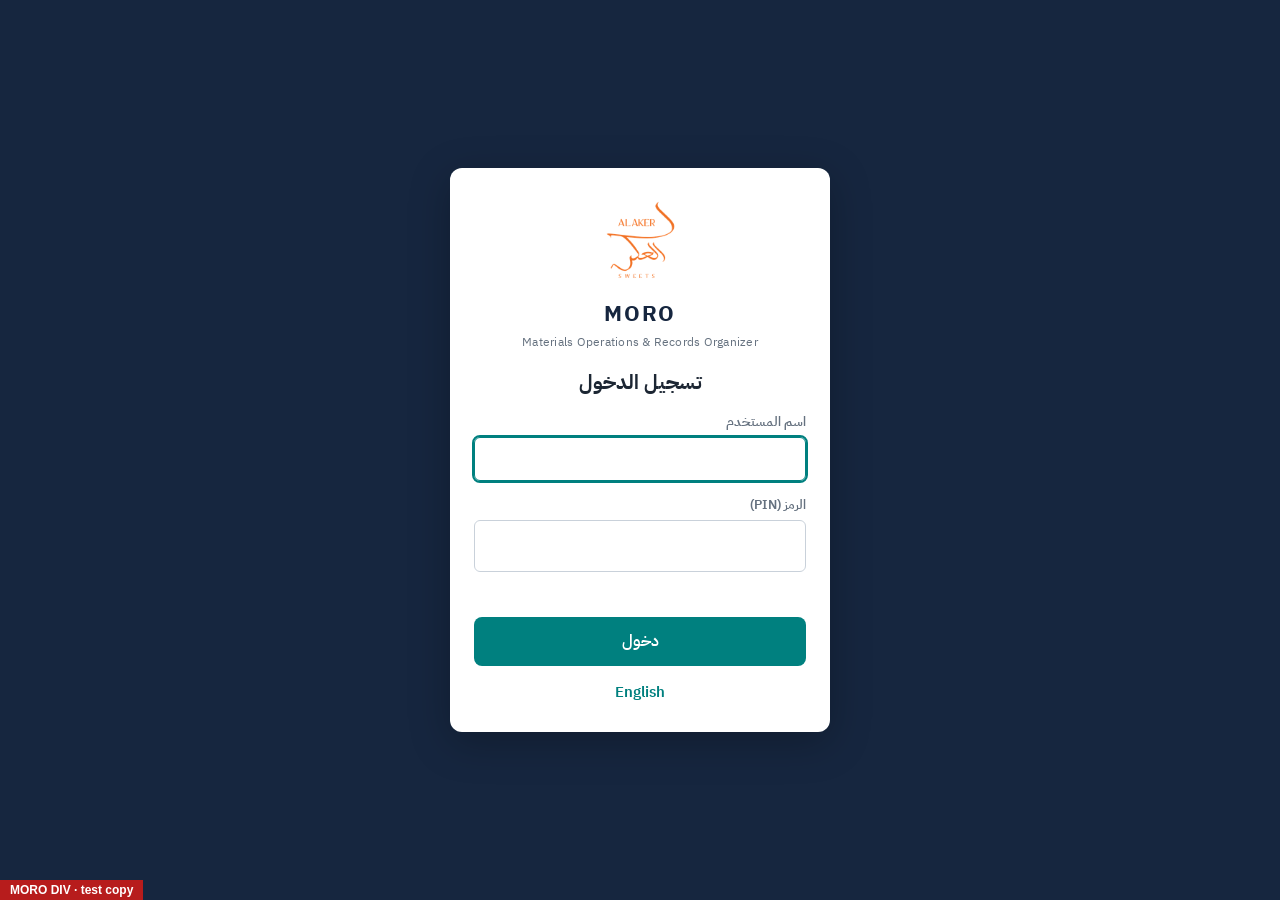
==== index.html @ f2d5b99c "MORO DIV test app (from moro-pwa feat/masar-link) Co-Authored-By: Claude Opus 5.5 (1M context) <nore" ====
<!doctype html>
<html lang="ar" dir="rtl">
<head>
  <meta charset="utf-8">
  <meta name="viewport" content="width=device-width, initial-scale=1, viewport-fit=cover">
  <meta name="theme-color" content="#16263f">
  <meta name="description" content="MORO – Materials Operations &amp; Records Organizer">
  <title>[DIV] MORO – Materials Operations &amp; Records Organizer</title>
  <link rel="manifest" href="manifest.webmanifest">
  <link rel="icon" href="icons/icon-192.png">
  <link rel="apple-touch-icon" href="icons/apple-touch-icon.png">
  <link rel="preconnect" href="https://fonts.googleapis.com">
  <link rel="stylesheet" href="https://fonts.googleapis.com/css2?family=IBM+Plex+Sans+Arabic:wght@400;500;600;700&display=swap">
  <link rel="stylesheet" href="css/app.css">
</head>
<body>
  <div id="app" aria-live="polite">
    <div class="boot"><img src="icons/logo.png" alt="" width="96" height="96"><span>MORO</span><small>Materials Operations &amp; Records Organizer</small></div>
  </div>
  <div id="toast" class="toast" role="status" hidden></div>
  <script>
    (function () {
      if (/[?&]repair\b/.test(location.search)) {
        var done = function () { location.replace(location.pathname); };
        var jobs = [];
        if (navigator.serviceWorker) jobs.push(navigator.serviceWorker.getRegistrations().then(function (rs) { return Promise.all(rs.map(function (r) { return r.unregister(); })); }));
        if (window.caches) jobs.push(caches.keys().then(function (ks) { return Promise.all(ks.map(function (k) { return caches.delete(k); })); }));
        Promise.all(jobs).then(done, done);
        return;
      }
      var errors = [];
      window.addEventListener('error', function (e) { errors.push(e.message + (e.filename ? ' @' + e.filename.split('/').pop() + ':' + e.lineno : '')); });
      window.addEventListener('unhandledrejection', function (e) { var r = e.reason; errors.push(String(r && (r.message || r.code) || r)); });
      setTimeout(function () {
        if (window.__moroStarted) return;
        var ar = (localStorage.getItem('moro.lang') || document.documentElement.lang) === 'ar';
        var box = document.createElement('div');
        box.className = 'boot-help';
        box.innerHTML = '<p>' + (ar ? 'لم يكتمل تشغيل التطبيق.' : 'The app did not finish starting.') + '</p>' +
          '<button type="button" class="btn" id="b-retry">' + (ar ? 'إعادة المحاولة' : 'Try again') + '</button> ' +
          '<button type="button" class="btn secondary" id="b-repair">' + (ar ? 'إصلاح التطبيق' : 'Repair the app') + '</button>' +
          '<small>' + (ar ? 'الإصلاح يعيد تحميل ملفات التطبيق فقط، ولا يمس البيانات المحفوظة.' : 'Repair reloads the app files only; saved data is kept.') + '</small>' +
          '<code></code>';
        box.querySelector('code').textContent = 'step: ' + (window.__moroStep || 'load') + (errors.length ? ' · ' + errors.slice(-3).join(' | ') : '');
        var boot = document.querySelector('.boot');
        (boot || document.body).appendChild(box);
        box.querySelector('#b-retry').onclick = function () { location.reload(); };
        box.querySelector('#b-repair').onclick = function () { location.replace(location.pathname + '?repair'); };
      }, 15000);
    })();
  </script>
  <script type="module" src="js/app.js"></script>
<div style="position:fixed;bottom:0;left:0;z-index:99999;background:#b71c1c;color:#fff;padding:3px 10px;font:600 12px sans-serif;pointer-events:none">MORO DIV · test copy</div></body>
</html>
---- css/app.css ----
/* MORO PWA – one stylesheet. Logical properties (inline-start/end) so RTL and LTR share every rule. */
:root {
  --navy: #16263f;
  --navy-2: #22385a;
  --teal: #00807f;
  --teal-soft: #dff1f0;
  --brand: #ee7326;
  --bg: #f0f2f5;
  --surface: #ffffff;
  --ink: #1c2633;
  --muted: #65717f;
  --line: #dde2e8;
  --filled: #e1f2fe;
  --food: #2e7d32;
  --food-soft: #d2ecd4;
  --pack: #e65100;
  --pack-soft: #ffe2be;
  --chilled: #1f5fa8;
  --chilled-soft: #d6e8fb;
  --final: #6a3fa0;
  --final-soft: #e9dcf7;
  --danger: #c0392b;
  --danger-soft: #fde4e1;
  --warn: #b35c00;
  --warn-soft: #fff1df;
  --ok: #1e8449;
  --ok-soft: #dcf3e4;
  --radius: 8px;
  --font: "IBM Plex Sans Arabic", "Segoe UI", Tahoma, sans-serif;
  color-scheme: light;
}
* { box-sizing: border-box; }
html, body { height: 100%; }
body { margin: 0; background: var(--bg); color: var(--ink); font: 15px/1.6 var(--font); -webkit-tap-highlight-color: transparent; }
button, input, select, textarea { font: inherit; color: inherit; }
[hidden] { display: none !important; }
.num { font-variant-numeric: tabular-nums; direction: ltr; unicode-bidi: isolate; }

/* ---------- boot / login ---------- */
.boot { height: 100vh; display: grid; place-content: center; justify-items: center; gap: 8px; background: var(--navy); color: #fff; font-size: 22px; font-weight: 700; letter-spacing: .08em; }
.boot small { font-size: 13px; font-weight: 400; letter-spacing: .03em; color: #9fb0c8; }
.boot-help { display: grid; gap: 10px; justify-items: center; max-width: 340px; margin-top: 18px; font-size: 14px; font-weight: 400; letter-spacing: 0; text-align: center; }
.boot-help p { margin: 0; }
.boot-help small { color: #9fb0c8; }
.boot-help code { font-size: 11px; color: #9fb0c8; direction: ltr; word-break: break-word; }
.auth { min-height: 100vh; display: grid; place-items: center; background: var(--navy); padding: 24px 16px; }
.auth-card { width: min(380px, 100%); background: var(--surface); border-radius: 12px; padding: 28px 24px; display: grid; gap: 14px; box-shadow: 0 10px 40px rgba(0,0,0,.25); }
.auth-card .logo { justify-self: center; width: 92px; height: 92px; }
.auth-card h1 { margin: 0; text-align: center; font-size: 20px; }
.auth-card p { margin: 0; color: var(--muted); text-align: center; font-size: 14px; }
.auth-card .lang { justify-self: center; }
.auth-card .tagline { display: grid; justify-items: center; gap: 2px; margin-top: -6px; }
.auth-card .tagline b { font-size: 22px; letter-spacing: .08em; color: var(--navy); }
.auth-card .tagline span { font-size: 12px; color: var(--muted); letter-spacing: .02em; }

/* ---------- shell ---------- */
.shell { display: grid; grid-template-columns: 230px 1fr; min-height: 100vh; }
.side { background: var(--navy); color: #fff; display: flex; flex-direction: column; padding: 16px 10px; gap: 4px; position: sticky; top: 0; height: 100vh; overflow-y: auto; }
.brand { display: flex; align-items: center; gap: 10px; padding: 4px 8px 14px; }
.brand img { width: 40px; height: 40px; }
.brand b { display: block; font-size: 18px; letter-spacing: .06em; }
.brand small { display: block; color: #9fb0c8; font-size: 11px; line-height: 1.3; }
.nav-group { color: #8a9ab2; font-size: 12px; font-weight: 600; padding: 12px 10px 4px; }
.nav a { display: flex; align-items: center; gap: 10px; color: #e8edf4; text-decoration: none; padding: 9px 12px; border-radius: var(--radius); position: relative; }
.nav a:hover { background: var(--navy-2); }
.nav a.active { background: var(--navy-2); font-weight: 600; }
.nav a.active::before { content: ""; position: absolute; inset-block: 6px; inset-inline-start: -10px; width: 4px; border-radius: 2px; background: var(--brand); }
.nav .badge { margin-inline-start: auto; background: var(--brand); color: #fff; border-radius: 10px; font-size: 12px; padding: 0 7px; }
.side-foot { margin-top: auto; display: grid; gap: 6px; padding: 10px 6px 0; border-top: 1px solid #2c4166; font-size: 13px; color: #b9c6d8; }
.side-foot button { background: none; border: 0; color: #ffb38a; text-align: start; padding: 4px 6px; cursor: pointer; }

.main { min-width: 0; display: flex; flex-direction: column; }
.topbar { display: flex; align-items: center; gap: 12px; padding: 14px 24px; background: var(--surface); border-bottom: 1px solid var(--line); position: sticky; top: 0; z-index: 5; }
.topbar h1 { margin: 0; font-size: 19px; }
.topbar .spacer { flex: 1; }
.sync { font-size: 12.5px; color: var(--muted); display: flex; align-items: center; gap: 6px; }
.sync .dot { width: 8px; height: 8px; border-radius: 50%; background: var(--ok); }
.sync.offline .dot { background: var(--danger); }
.sync.pending .dot { background: var(--warn); }
.content { padding: 20px 24px 40px; display: grid; gap: 18px; align-content: start; }

.bottom-nav { display: none; }

/* ---------- building blocks ---------- */
.card { background: var(--surface); border: 1px solid var(--line); border-radius: var(--radius); padding: 16px; display: grid; gap: 12px; min-width: 0; }
.card h2 { margin: 0; font-size: 16px; }
.card-head { display: flex; align-items: center; gap: 10px; flex-wrap: wrap; }
.card-head h2 { flex: 1; }
.grid-2 { display: grid; grid-template-columns: 1fr 1fr; gap: 18px; }
.kpis { display: grid; grid-template-columns: repeat(4, minmax(0, 1fr)); gap: 14px; }
.kpi { border: 0; border-radius: var(--radius); padding: 14px 16px; color: #fff; text-align: start; cursor: pointer; display: grid; gap: 2px; }
.kpi b { font-size: 30px; line-height: 1.2; font-variant-numeric: tabular-nums; }
.kpi span { font-size: 13.5px; opacity: .92; }
.kpi.k1 { background: var(--teal); } .kpi.k2 { background: var(--danger); } .kpi.k3 { background: var(--pack); } .kpi.k4 { background: #2f6fae; }
.kpi:focus-visible { outline: 3px solid var(--brand); outline-offset: 2px; }
.kpi.on { box-shadow: 0 0 0 3px #fff, 0 0 0 6px var(--navy); }
.kpi-hint { text-align: center; margin: 4px 0 0; }
.store-tabs { flex-wrap: wrap; margin-bottom: 8px; }

.btn { border: 0; border-radius: var(--radius); padding: 9px 16px; background: var(--teal); color: #fff; font-weight: 600; cursor: pointer; }
.btn:active { transform: translateY(1px); filter: brightness(.9); }
.btn.secondary { background: #e7ebf0; color: var(--ink); }
.btn.danger { background: var(--danger); }
.btn.block { width: 100%; padding: 12px; font-size: 16px; }
.btn[disabled] { opacity: .55; cursor: default; }
.link { background: none; border: 0; color: var(--teal); cursor: pointer; padding: 0; font-weight: 600; }

.field { display: grid; gap: 4px; }
.field label { font-size: 13px; color: var(--muted); font-weight: 600; }
.input { width: 100%; border: 1px solid #c9d1da; border-radius: 6px; padding: 9px 11px; background: #fff; transition: background .15s; }
.input.filled { background: var(--filled); }
.input:focus { outline: 2px solid var(--teal); outline-offset: 0; border-color: var(--teal); }
.input.pin { letter-spacing: .5em; text-align: center; font-size: 20px; direction: ltr; }
@keyframes flashErr { 0%, 60% { background: #ff7373; } 100% { background: #fff; } }
@keyframes flashOk { 0%, 60% { background: #a6e6b1; } 100% { background: inherit; } }
.flash-err { animation: flashErr .25s 3; }
.flash-ok { animation: flashOk .3s 2; }
.err-text { color: var(--danger); font-size: 13.5px; min-height: 1.2em; margin: 0; }

.tabs { display: inline-flex; background: #e7ebf0; border-radius: var(--radius); padding: 3px; gap: 2px; }
.tabs button { border: 0; background: none; padding: 5px 12px; border-radius: 6px; cursor: pointer; font-size: 13.5px; color: var(--muted); font-weight: 600; }
.tabs button.on { background: var(--surface); color: var(--ink); box-shadow: 0 1px 2px rgba(0,0,0,.08); }

.table-wrap { overflow: auto; max-height: 360px; border: 1px solid var(--line); border-radius: 6px; }
table { width: 100%; border-collapse: collapse; font-size: 13.5px; }
th, td { padding: 7px 10px; text-align: start; border-bottom: 1px solid #eef1f4; white-space: nowrap; }
th { position: sticky; top: 0; background: #f5f7f9; font-weight: 600; color: var(--muted); z-index: 1; }
td.wrap { white-space: normal; min-width: 180px; }
tbody tr:hover { background: #f7fafc; }
tr.click { cursor: pointer; }
.pill { display: inline-block; border-radius: 10px; padding: 0 8px; font-size: 12px; font-weight: 600; }
.pill.food { background: var(--food-soft); color: var(--food); }
.pill.pack { background: var(--pack-soft); color: var(--pack); }
.pill.st-dry { background: var(--food-soft); color: var(--food); }
.pill.st-chilled { background: var(--chilled-soft); color: var(--chilled); }
.pill.st-pack { background: var(--pack-soft); color: var(--pack); }
.pill.st-final { background: var(--final-soft); color: var(--final); }
.pill.low { background: var(--danger-soft); color: var(--danger); }
.pill.soon { background: var(--warn-soft); color: var(--warn); }
.pill.in { background: var(--ok-soft); color: var(--ok); }
.pill.out { background: #e8edf4; color: #3c4c63; }
.qty-neg { color: var(--danger); }
.muted { color: var(--muted); }
.empty { color: var(--muted); text-align: center; padding: 24px 8px; }
.search { display: flex; gap: 10px; align-items: center; }
.search .input { flex: 1; }

.toast { position: fixed; inset-inline: 16px; bottom: calc(20px + env(safe-area-inset-bottom, 0px)); margin-inline: auto; max-width: 460px; background: var(--navy); color: #fff; border-radius: var(--radius); padding: 11px 16px; text-align: center; z-index: 50; box-shadow: 0 6px 20px rgba(0,0,0,.25); }
.toast.err { background: var(--danger); }
.toast.ok { background: var(--ok); }

.dialog-back { position: fixed; inset: 0; background: rgba(10, 20, 35, .45); display: grid; place-items: center; z-index: 40; padding: 16px; }
.dialog { background: var(--surface); border-radius: 10px; width: min(420px, 100%); padding: 20px; display: grid; gap: 12px; }
.dialog h3 { margin: 0; font-size: 17px; }
.dialog .actions { display: flex; gap: 8px; justify-content: flex-end; }

.soon { text-align: center; padding: 48px 16px; display: grid; gap: 8px; justify-items: center; color: var(--muted); }
.soon b { color: var(--ink); font-size: 18px; }

/* ---------- phone ---------- */
@media (max-width: 860px) {
  .shell { grid-template-columns: 1fr; }
  .side { display: none; }
  .topbar { padding: 12px 16px; padding-top: calc(12px + env(safe-area-inset-top, 0px)); }
  .content { padding: 14px 12px calc(90px + env(safe-area-inset-bottom, 0px)); gap: 14px; }
  .kpis { grid-template-columns: 1fr 1fr; gap: 10px; }
  .kpi b { font-size: 24px; }
  .grid-2 { grid-template-columns: 1fr; }
  .bottom-nav { display: grid; grid-template-columns: repeat(5, 1fr); position: fixed; inset-inline: 0; bottom: 0; background: var(--navy); padding: 6px 4px calc(6px + env(safe-area-inset-bottom, 0px)); z-index: 20; }
  .bottom-nav a { color: #c9d4e4; text-decoration: none; display: grid; justify-items: center; gap: 2px; font-size: 11.5px; padding: 4px 2px; border-radius: 8px; }
  .bottom-nav a.active { color: #fff; background: var(--navy-2); }
  .bottom-nav svg { width: 22px; height: 22px; }
  .table-wrap { max-height: 300px; }
}
.ico { width: 20px; height: 20px; flex: none; }

/* ---------- work screens ---------- */
.work { display: grid; grid-template-columns: minmax(0, 1.05fr) minmax(0, 1fr); gap: 18px; align-items: start; }
.form-card { transition: background .2s; }
body[data-zone="dry"] .form-card { background: var(--food-soft); border-color: #b9dcbc; }
body[data-zone="pack"] .form-card { background: var(--pack-soft); border-color: #f4c99a; }
body[data-zone="chilled"] .form-card { background: var(--chilled-soft); border-color: #a9c9ee; }
body[data-zone="final"] .form-card { background: var(--final-soft); border-color: #cfb6ec; }
body[data-zone="dry"] .form-card h2 { color: var(--food); }
body[data-zone="pack"] .form-card h2 { color: var(--pack); }
body[data-zone="chilled"] .form-card h2 { color: var(--chilled); }
body[data-zone="final"] .form-card h2 { color: var(--final); }
.form-grid { display: grid; grid-template-columns: 1fr 1fr; gap: 10px 14px; }
.form-grid .wide, .form-grid .item-info, .form-grid .check.wide { grid-column: 1 / -1; }
.field.end { align-self: end; }
.form-actions { display: flex; gap: 10px; flex-wrap: wrap; }
.save-btn { min-width: 180px; padding: 11px 20px; font-size: 15.5px; }
.save-btn:focus-visible, .save-btn:focus { outline: 3px solid #ffc107; outline-offset: 2px; background: #ffc107; color: var(--ink); }
.form-status { margin: 0; min-height: 1.4em; font-weight: 600; font-size: 14px; color: var(--muted); }
.form-status.ok { color: var(--ok); } .form-status.err { color: var(--danger); } .form-status.warn { color: var(--warn); }
.item-info { margin: -4px 0 0; font-size: 13px; color: var(--muted); min-height: 1.2em; }
.item-info.low { color: var(--danger); font-weight: 600; }
.check { display: flex; align-items: center; gap: 6px; font-size: 14px; cursor: pointer; }
.zone { display: flex; gap: 6px; align-items: center; }
.zone-btn { border: 1px solid var(--line); background: #fff; border-radius: 6px; padding: 6px 14px; font-weight: 600; cursor: pointer; color: var(--muted); }
.zone.stores { flex-wrap: wrap; }
.zone-btn:disabled { opacity: .45; cursor: not-allowed; }
.zone-btn.on[data-store="DRY"] { background: var(--food); border-color: var(--food); color: #fff; }
.zone-btn.on[data-store="PACK"] { background: var(--pack); border-color: var(--pack); color: #fff; }
.zone-btn.on[data-store="CHILLED"] { background: var(--chilled); border-color: var(--chilled); color: #fff; }
.zone-btn.on[data-store="FINAL"] { background: var(--final); border-color: var(--final); color: #fff; }
.no-store { padding: 18px; text-align: center; }
.table-wrap.tall { max-height: 620px; }
tr.pending td { color: var(--warn); }
tr.selected { background: #fff7d6 !important; }
.slip-auto { padding: 9px 11px; border: 1px dashed #b8c2cc; border-radius: 6px; color: var(--muted); font-size: 13px; background: rgba(255,255,255,.6); }
select.input { appearance: auto; }
.input.small { width: 90px; padding: 5px 8px; }
.input[disabled] { background: #eef1f4; color: var(--muted); }
.req-list { display: grid; gap: 12px; }
.req-card { border: 1px solid var(--line); border-radius: var(--radius); padding: 12px; display: grid; gap: 8px; background: #fff; }

/* searchable list */
.combo { position: relative; }
.combo-list { position: absolute; inset-inline: 0; top: calc(100% + 2px); z-index: 30; background: #fff; border: 1px solid #c9d1da; border-radius: 6px;
  margin: 0; padding: 4px 0; list-style: none; max-height: 280px; overflow-y: auto; box-shadow: 0 8px 24px rgba(0,0,0,.12); }
.combo-list li { padding: 7px 11px; cursor: pointer; display: flex; justify-content: space-between; gap: 10px; font-size: 14px; }
.combo-list li small { color: var(--muted); white-space: nowrap; }
.combo-list li.hi, .combo-list li:hover { background: var(--teal-soft); }

@media (max-width: 1100px) { .work { grid-template-columns: 1fr; } }
@media (max-width: 860px) {
  .form-grid { grid-template-columns: 1fr 1fr; gap: 8px 10px; }
  .save-btn { flex: 1; }
  .table-wrap.tall { max-height: 420px; }
}
.form-grid > *, .field { min-width: 0; }
input[type="date"].input { min-width: 0; }

/* ---------- reports ---------- */
.rep-layout { display: grid; grid-template-columns: 250px minmax(260px, 340px) minmax(0, 1fr); gap: 18px; align-items: start; }
.rep-cards { display: grid; gap: 12px; }
.rep-group { display: grid; gap: 5px; }
.rep-group-title { font-size: 12px; font-weight: 700; color: var(--muted); }
.rep-card { text-align: start; border: 0; background: #f2f4f7; border-radius: 6px; padding: 8px 12px; cursor: pointer; font-size: 14px; color: var(--ink);
  border-inline-start: 4px solid transparent; }
.rep-card:hover { background: #d6eaea; color: #006060; }
.rep-card.on { background: var(--teal); color: #fff; font-weight: 600; border-inline-start-color: #ffc107; }
.rep-opts { display: grid; gap: 12px; }
.rep-opts h2 { margin: 0; font-size: 16px; }
.quick { display: flex; gap: 14px; flex-wrap: wrap; font-size: 13px; }
.months { display: grid; grid-template-columns: repeat(3, 1fr); gap: 4px 8px; font-size: 13px; }
.ms { display: grid; gap: 6px; }
.ms-list { max-height: 230px; overflow-y: auto; border: 1px solid var(--line); border-radius: 6px; padding: 4px 8px; background: #fff; }
.ms-row { display: flex; gap: 8px; align-items: center; padding: 3px 0; font-size: 13.5px; cursor: pointer; }
.ms-foot { display: flex; gap: 14px; align-items: center; font-size: 13px; }
.rep-head { display: grid; gap: 2px; }
.rep-table th, .rep-table td { text-align: left; }
.rep-table td.num { text-align: right; }
.btn.wa { background: #1fa855; }
#print-area { display: none; }
@media (max-width: 1250px) { .rep-layout { grid-template-columns: 240px minmax(0, 1fr); } .rep-out { grid-column: 1 / -1; } }
@media (max-width: 860px) { .rep-layout { grid-template-columns: 1fr; } .rep-cards { grid-template-columns: 1fr; } }

/* ---------- formal print (PDF) ---------- */
@page { size: A4; margin: 12mm 10mm 16mm;
  @bottom-center { content: "Page " counter(page) " of " counter(pages); font: 8pt Calibri, Arial, sans-serif; color: #6e757d; }
  @bottom-left { content: "ALAKER SWEETS - MORO"; font: 8pt Calibri, Arial, sans-serif; color: #6e757d; } }
@media print {
  body > *:not(#print-area) { display: none !important; }
  body { background: #fff; }
  #print-area { display: block; font: 10pt Calibri, Arial, sans-serif; color: #212529; direction: ltr; }
  .pr-company { text-align: center; font-size: 20pt; font-weight: 700; color: #16263f; }
  .pr-sub { text-align: center; color: #6e757d; font-size: 10pt; margin-bottom: 8pt; }
  .pr-title { text-align: center; font-size: 15pt; font-weight: 700; border-bottom: 2px solid #16263f; padding-bottom: 4pt; }
  .pr-meta { display: flex; justify-content: space-between; margin: 6pt 0 10pt; color: #6e757d; }
  .pr-meta b { color: #212529; }
  .pr-table { width: 100%; border-collapse: collapse; }
  .pr-table thead { display: table-header-group; }
  .pr-table th { background: #16263f !important; color: #fff !important; padding: 5pt 6pt; border: 1px solid #c8ced6; font-weight: 700;
    -webkit-print-color-adjust: exact; print-color-adjust: exact; }
  .pr-table td { padding: 4pt 6pt; border: 1px solid #c8ced6; }
  .pr-table tbody tr:nth-child(even) td { background: #f2f5f8 !important; -webkit-print-color-adjust: exact; print-color-adjust: exact; }
  .pr-table td.num { text-align: right; } .pr-table td.ctr { text-align: center; }
  .pr-table tr { page-break-inside: avoid; }
  .pr-count { margin-top: 10pt; font-weight: 700; }
  .pr-note { font-size: 8pt; color: #6e757d; font-style: italic; }
}
.combo .input { padding-inline-end: 34px; }
.combo-arrow { position: absolute; inset-inline-end: 1px; top: 1px; bottom: 1px; width: 32px; border: 0; background: transparent;
  color: var(--muted); font-size: 14px; cursor: pointer; border-radius: 0 6px 6px 0; }
[dir="rtl"] .combo-arrow { border-radius: 6px 0 0 6px; }
.combo-arrow:hover { background: #eef2f6; color: var(--ink); }
.combo-list li.cur { font-weight: 600; }
.combo-list { max-height: 320px; }

.caps { display: grid; grid-template-columns: 1fr 1fr; gap: 6px 14px; max-height: 300px; overflow-y: auto; border: 1px solid var(--line); border-radius: 6px; padding: 8px; }
.check.cap { align-items: flex-start; }
.check.cap span { display: grid; line-height: 1.35; }
.check.cap small { font-size: 12px; }
.dialog { max-height: calc(100vh - 32px); overflow-y: auto; width: min(560px, 100%); }
@media (max-width: 560px) { .caps { grid-template-columns: 1fr; } }
.sync.has-failed { cursor: pointer; }
.sync.has-failed:hover span:last-child { text-decoration: underline; }
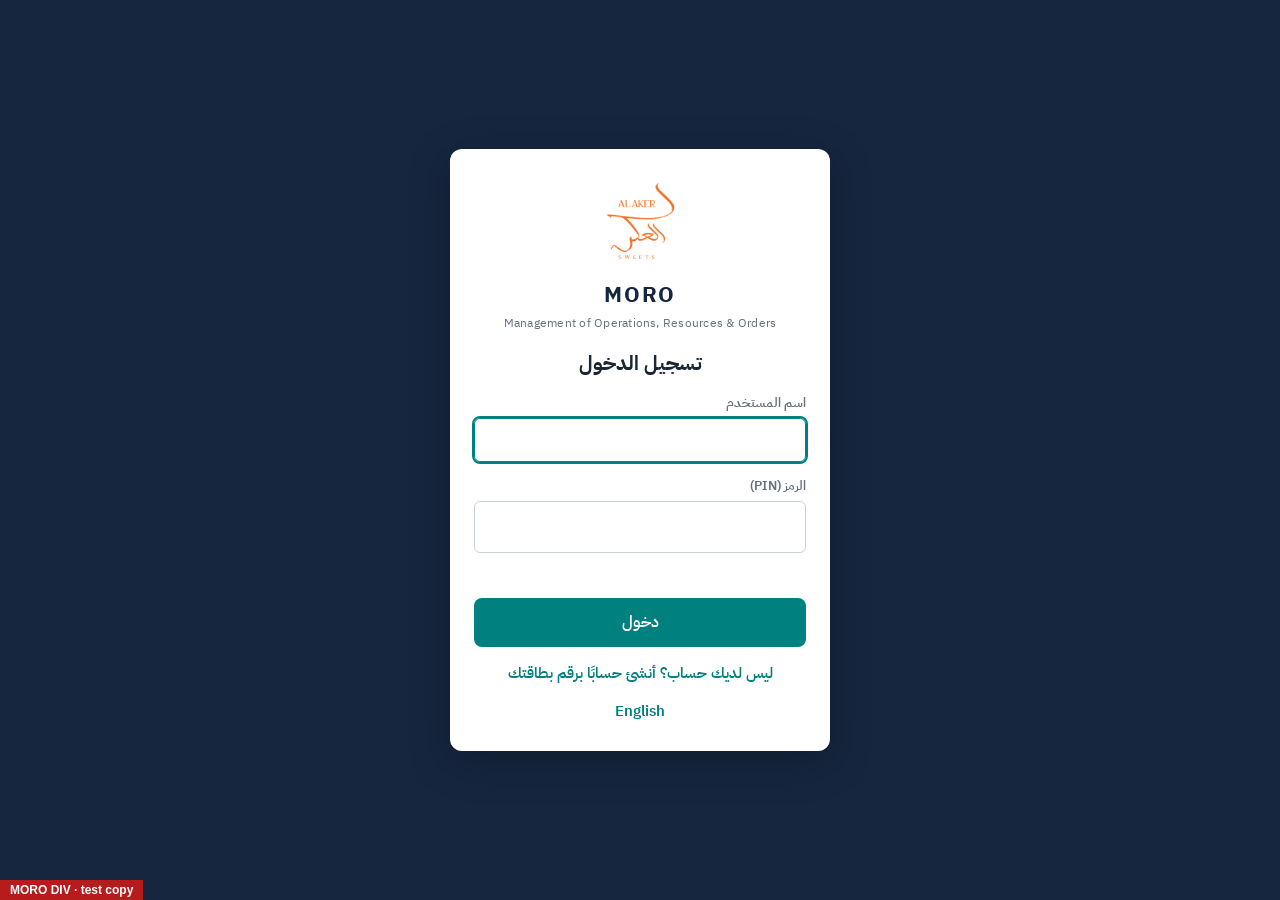
==== commit d7fce574: "DIV 0.9.290" ====
--- a/index.html
+++ b/index.html
@@ -4,8 +4,8 @@
   <meta charset="utf-8">
   <meta name="viewport" content="width=device-width, initial-scale=1, viewport-fit=cover">
   <meta name="theme-color" content="#16263f">
-  <meta name="description" content="MORO – Materials Operations &amp; Records Organizer">
-  <title>[DIV] MORO – Materials Operations &amp; Records Organizer</title>
+  <meta name="description" content="MORO – Management of Operations, Resources &amp; Orders">
+  <title>[DIV] MORO – Management of Operations, Resources &amp; Orders</title>
   <link rel="manifest" href="manifest.webmanifest">
   <link rel="icon" href="icons/icon-192.png">
   <link rel="apple-touch-icon" href="icons/apple-touch-icon.png">
@@ -15,7 +15,7 @@
 </head>
 <body>
   <div id="app" aria-live="polite">
-    <div class="boot"><img src="icons/logo.png" alt="" width="96" height="96"><span>MORO</span><small>Materials Operations &amp; Records Organizer</small></div>
+    <div class="boot"><img src="icons/logo.png" alt="" width="96" height="96"><span>MORO</span><small>Management of Operations, Resources &amp; Orders</small></div>
   </div>
   <div id="toast" class="toast" role="status" hidden></div>
   <script>
--- a/css/app.css
+++ b/css/app.css
@@ -19,6 +19,10 @@
   --chilled-soft: #d6e8fb;
   --final: #6a3fa0;
   --final-soft: #e9dcf7;
+  --clean: #00838f;
+  --clean-soft: #d2f1f4;
+  --equip: #6d4c41;
+  --equip-soft: #efe6e2;
   --danger: #c0392b;
   --danger-soft: #fde4e1;
   --warn: #b35c00;
@@ -55,34 +59,88 @@
 
 /* ---------- shell ---------- */
 .shell { display: grid; grid-template-columns: 230px 1fr; min-height: 100vh; }
-.side { background: var(--navy); color: #fff; display: flex; flex-direction: column; padding: 16px 10px; gap: 4px; position: sticky; top: 0; height: 100vh; overflow-y: auto; }
-.brand { display: flex; align-items: center; gap: 10px; padding: 4px 8px 14px; }
+.side { background: var(--bg); color: var(--ink); display: flex; flex-direction: column; padding: 16px 12px; gap: 6px; position: sticky; top: 0; height: 100vh; overflow-y: auto; border-inline-end: 1px solid var(--line); }
+.brand { display: flex; align-items: center; gap: 10px; padding: 4px 8px 12px; }
 .brand img { width: 40px; height: 40px; }
-.brand b { display: block; font-size: 18px; letter-spacing: .06em; }
-.brand small { display: block; color: #9fb0c8; font-size: 11px; line-height: 1.3; }
-.nav-group { color: #8a9ab2; font-size: 12px; font-weight: 600; padding: 12px 10px 4px; }
-.nav a { display: flex; align-items: center; gap: 10px; color: #e8edf4; text-decoration: none; padding: 9px 12px; border-radius: var(--radius); position: relative; }
-.nav a:hover { background: var(--navy-2); }
-.nav a.active { background: var(--navy-2); font-weight: 600; }
-.nav a.active::before { content: ""; position: absolute; inset-block: 6px; inset-inline-start: -10px; width: 4px; border-radius: 2px; background: var(--brand); }
+.brand b { display: block; font-size: 18px; letter-spacing: .06em; color: var(--navy); }
+.brand small { display: block; color: var(--muted); font-size: 11px; line-height: 1.3; }
+.nav-group { color: var(--muted); font-size: 12px; font-weight: 600; padding: 10px 12px 2px; display: flex; align-items: center; justify-content: space-between; gap: 6px;
+  width: 100%; background: none; border: 0; font-family: inherit; cursor: pointer; text-align: start; }
+.nav-group:hover { color: var(--ink); }
+.nav-arrow { font-size: 11px; transition: transform .15s; }
+.nav-sec.folded .nav-arrow { transform: rotate(90deg); }
+[dir="rtl"] .nav-sec.folded .nav-arrow { transform: rotate(-90deg); }
+.nav-items { display: flex; flex-direction: column; gap: inherit; }
+.nav-sec.folded .nav-items { display: none; }
+/* a folded group with work waiting shows a dot on its title */
+.nav-sec.folded:has(.badge:not([hidden])) .nav-group > span:first-child::after { content: ''; display: inline-block; width: 8px; height: 8px; border-radius: 50%;
+  background: var(--brand, #f07c2a); margin-inline-start: 6px; vertical-align: middle; }
+/* the screens as pill-shaped buttons, in the spirit of the round buttons of the home screen */
+.nav { display: grid; gap: 6px; }
+.nav a { display: flex; align-items: center; gap: 10px; color: var(--ink); text-decoration: none; padding: 5px 14px 5px 6px; border-radius: 999px;
+  position: relative; background: var(--surface); border: 1px solid var(--line); box-shadow: 0 1px 3px rgba(22, 38, 63, .06); font-size: 14px;
+  transition: transform .18s ease, box-shadow .18s ease, border-color .18s ease; }
+.nav a .ico { width: 30px; height: 30px; padding: 6px; border-radius: 50%; background: var(--teal-soft); color: var(--teal); flex: none;
+  transition: background-color .18s ease, color .18s ease; }
+.nav a:hover { transform: translateY(-1px); box-shadow: 0 6px 14px rgba(22, 38, 63, .10); border-color: var(--brand); }
+.nav a:hover .ico { background: var(--brand); color: #fff; }
+.nav a.active { border-color: var(--brand); font-weight: 600; box-shadow: 0 0 0 2px rgba(238, 115, 38, .18); }
+.nav a.active .ico { background: var(--brand); color: #fff; }
+.nav a:focus-visible { outline: 3px solid var(--brand); outline-offset: 2px; }
 .nav .badge { margin-inline-start: auto; background: var(--brand); color: #fff; border-radius: 10px; font-size: 12px; padding: 0 7px; }
-.side-foot { margin-top: auto; display: grid; gap: 6px; padding: 10px 6px 0; border-top: 1px solid #2c4166; font-size: 13px; color: #b9c6d8; }
-.side-foot button { background: none; border: 0; color: #ffb38a; text-align: start; padding: 4px 6px; cursor: pointer; }
+.side-foot { margin-top: auto; display: grid; gap: 6px; padding: 12px 4px 0; border-top: 1px solid var(--line); font-size: 13px; color: var(--muted); }
+.side-foot button { background: var(--surface); border: 1px solid var(--line); border-radius: 999px; color: var(--ink); text-align: center; padding: 6px 12px; cursor: pointer;
+  transition: border-color .18s ease, color .18s ease; }
+.side-foot button:hover { border-color: var(--brand); color: var(--brand); }
+@media (prefers-reduced-motion: reduce) { .nav a, .nav a .ico, .side-foot button { transition: none; } }
 
 .main { min-width: 0; display: flex; flex-direction: column; }
 .topbar { display: flex; align-items: center; gap: 12px; padding: 14px 24px; background: var(--surface); border-bottom: 1px solid var(--line); position: sticky; top: 0; z-index: 5; }
 .topbar h1 { margin: 0; font-size: 19px; }
 .topbar .spacer { flex: 1; }
+.shift-bar { display: flex; align-items: center; justify-content: space-between; gap: 10px; padding: 10px 14px; margin-bottom: 12px;
+  background: var(--teal-soft); border-radius: var(--radius); }
+.order-src { margin: 8px 0; flex-wrap: wrap; }
+.inv-sums { display: flex; flex-wrap: wrap; gap: 6px 20px; margin: 8px 0; font-size: 14px; }
+.trip-pick { display: grid; gap: 6px; margin: 8px 0 12px; }
+.trip-row { display: flex; align-items: center; gap: 8px; padding: 8px 10px; border: 1px solid var(--line); border-radius: 8px; }
+.trip-row b.num { min-width: 1.2em; color: var(--brand); }
+.trip-depart { margin: 8px 10px; }
+.arrival { display: inline-flex; align-items: center; gap: 8px; }
+.arrival-temp { width: 100px; }
+.trip-left { display: block; padding: 4px 10px; }
+.rep-foot p { margin: 4px 0; font-size: .92em; }
+.dr-review { margin-top: 10px; }
+.dr-day { display: grid; grid-template-columns: auto 90px minmax(0, 360px) auto; justify-content: start; gap: 8px; align-items: center; margin-top: 8px; }
+.rep-out, .rep-preview { min-width: 0; }
+@media (max-width: 560px) { .dr-day { grid-template-columns: auto 1fr; } .dr-day input { grid-column: 1 / -1; } }
+.trip-stop { display: flex; flex-wrap: wrap; align-items: center; gap: 12px; padding: 10px; border-top: 1px solid var(--line); }
+.trip-stop > b.num { width: 28px; height: 28px; border-radius: 50%; background: var(--teal-soft); color: var(--teal); display: grid; place-items: center; flex: none; }
+.trip-stop-main { flex: 1 1 150px; min-width: 0; display: grid; gap: 2px; }
+.recv-short { display: inline-flex; gap: 4px; margin-inline-start: 6px; }
+.recv-short[hidden] { display: none; }
+.shop-groups { margin: 4px 0 12px; flex-wrap: wrap; }
+.shop-groups small { opacity: .7; }
+.req-chips { display: flex; flex-wrap: wrap; gap: 6px; margin-top: 4px; max-height: 150px; overflow-y: auto; }
+.chip { border: 1px solid var(--line); background: var(--surface); border-radius: 999px; padding: 4px 12px; font: inherit; font-size: 13px; cursor: pointer; }
+.chip:hover { border-color: var(--teal); background: var(--teal-soft); }
+.chip small { color: var(--muted); }
+.name-ar { display: block; }
+.home-note { display: block; width: fit-content; margin: 0 auto 10px; padding: 8px 18px; border-radius: 999px; background: var(--warn-soft); color: var(--warn); font-weight: 700; text-decoration: none; }
+.home-note[hidden] { display: none; }
+.top-user { display: flex; align-items: center; gap: 6px; padding: 4px 12px; border-radius: 999px; background: var(--teal-soft); color: var(--navy); font-size: 14px; font-weight: 600; max-width: 40vw; }
+.top-user bdi { overflow: hidden; text-overflow: ellipsis; white-space: nowrap; }
+.top-user-ico { font-size: 13px; }
 .sync { font-size: 12.5px; color: var(--muted); display: flex; align-items: center; gap: 6px; }
 .sync .dot { width: 8px; height: 8px; border-radius: 50%; background: var(--ok); }
 .sync.offline .dot { background: var(--danger); }
 .sync.pending .dot { background: var(--warn); }
-.content { padding: 20px 24px 40px; display: grid; gap: 18px; align-content: start; }
+.content { padding: 20px 24px 40px; display: grid; grid-template-columns: minmax(0, 1fr); gap: 18px; align-content: start; }
 
 .bottom-nav { display: none; }
 
 /* ---------- building blocks ---------- */
-.card { background: var(--surface); border: 1px solid var(--line); border-radius: var(--radius); padding: 16px; display: grid; gap: 12px; min-width: 0; }
+.card { background: var(--surface); border: 1px solid var(--line); border-radius: var(--radius); padding: 16px; display: grid; grid-template-columns: minmax(0, 1fr); gap: 12px; min-width: 0; }
 .card h2 { margin: 0; font-size: 16px; }
 .card-head { display: flex; align-items: center; gap: 10px; flex-wrap: wrap; }
 .card-head h2 { flex: 1; }
@@ -96,6 +154,7 @@
 .kpi.on { box-shadow: 0 0 0 3px #fff, 0 0 0 6px var(--navy); }
 .kpi-hint { text-align: center; margin: 4px 0 0; }
 .store-tabs { flex-wrap: wrap; margin-bottom: 8px; }
+.dash-stores { margin-bottom: 12px; }
 
 .btn { border: 0; border-radius: var(--radius); padding: 9px 16px; background: var(--teal); color: #fff; font-weight: 600; cursor: pointer; }
 .btn:active { transform: translateY(1px); filter: brightness(.9); }
@@ -117,7 +176,7 @@
 .flash-ok { animation: flashOk .3s 2; }
 .err-text { color: var(--danger); font-size: 13.5px; min-height: 1.2em; margin: 0; }
 
-.tabs { display: inline-flex; background: #e7ebf0; border-radius: var(--radius); padding: 3px; gap: 2px; }
+.tabs { display: inline-flex; flex-wrap: wrap; max-width: 100%; background: #e7ebf0; border-radius: var(--radius); padding: 3px; gap: 2px; }
 .tabs button { border: 0; background: none; padding: 5px 12px; border-radius: 6px; cursor: pointer; font-size: 13.5px; color: var(--muted); font-weight: 600; }
 .tabs button.on { background: var(--surface); color: var(--ink); box-shadow: 0 1px 2px rgba(0,0,0,.08); }
 
@@ -135,7 +194,44 @@
 .pill.st-chilled { background: var(--chilled-soft); color: var(--chilled); }
 .pill.st-pack { background: var(--pack-soft); color: var(--pack); }
 .pill.st-final { background: var(--final-soft); color: var(--final); }
+/* the lines of a price list being imported */
+.pill.imp-new { background: var(--food-soft); color: var(--food); }
+.pill.imp-update { background: var(--final-soft); color: var(--final); }
+.pill.imp-same { background: var(--line, #eee); color: var(--muted, #666); }
+.pill.imp-conflict, .pill.imp-dup, .pill.imp-bad { background: #fde8e8; color: #b42318; }
+.pill.st-clean { background: var(--clean-soft); color: var(--clean); }
+.pill.st-equip { background: var(--equip-soft); color: var(--equip); }
 .pill.low { background: var(--danger-soft); color: var(--danger); }
+tr.req-none td { background: var(--danger-soft); }
+.fam-box { border: 1px solid var(--line, #d9dee5); border-radius: 12px; padding: 10px 14px; margin-bottom: 14px; display: flex; flex-direction: column; gap: 8px; }
+.fam-box summary { cursor: pointer; }
+.cf-steps { margin-bottom: 10px; }
+/* coffee stock cards: packed bags, roasted ground coffee, green coffee */
+.cp-stat.cp-bags { border-top: 5px solid #0e7c74; background: #e6f4f2; }
+.cp-stat.cp-roasted { border-top: 5px solid #6d4c41; background: #f3ebe7; }
+.cp-stat.cp-green { border-top: 5px solid #5f8f2a; background: #eef5e4; }
+.cp-kind { justify-self: start; font-size: 11px; font-weight: 700; border-radius: 999px; padding: 1px 8px; color: #fff; margin-bottom: 4px; }
+.cp-bags .cp-kind { background: #0e7c74; } .cp-roasted .cp-kind { background: #6d4c41; } .cp-green .cp-kind { background: #5f8f2a; }
+.cf-roasts { display: flex; flex-direction: column; gap: 12px; }
+.cf-roast { border: 1px solid var(--line, #d9dee5); border-radius: 12px; padding: 10px 12px; }
+.ret-box { grid-column: 1 / -1; }
+body.dept-return .form-card { background: #e8f5e9; border-color: #9ccc9f; }
+.cost-fold summary { cursor: pointer; }
+.cost-fold > div, .cost-fold > small, .cost-fold > button { margin-top: 4px; }
+.recipe-cost { display: flex; flex-wrap: wrap; gap: 4px 12px; align-items: baseline; }
+.recipe-cost:empty { display: none; }
+.kiosk-box { display: flex; flex-direction: column; gap: 8px; margin-top: 14px; padding-top: 12px; border-top: 1px solid var(--line, #d9dee5); }
+.kiosk-box h3 { margin: 0; }
+.kiosk-box > summary { cursor: pointer; }
+details.fold-card > summary { cursor: pointer; list-style: revert; }
+details.fold-card > summary h2 { display: inline; margin: 0; }
+details.fold-card[open] > summary { margin-bottom: 10px; }
+.check-grid { display: flex; flex-wrap: wrap; gap: 6px 18px; }
+.fam-field { border: 1px solid var(--line, #d9dee5); border-radius: 12px; padding: 10px 12px; display: flex; flex-direction: column; gap: 8px; }
+.fam-brand { display: inline-block; border: 1px solid var(--line, #d9dee5); border-radius: 10px; padding: 1px 8px; margin: 2px; font-size: 13px; white-space: nowrap; }
+tr.req-none td:first-child { box-shadow: inset 4px 0 0 var(--danger); }
+[dir=rtl] tr.req-none td:first-child { box-shadow: inset -4px 0 0 var(--danger); }
+tr.req-none .pill.low { margin-inline-start: 6px; background: var(--danger); color: #fff; }
 .pill.soon { background: var(--warn-soft); color: var(--warn); }
 .pill.in { background: var(--ok-soft); color: var(--ok); }
 .pill.out { background: #e8edf4; color: #3c4c63; }
@@ -154,7 +250,7 @@
 .dialog h3 { margin: 0; font-size: 17px; }
 .dialog .actions { display: flex; gap: 8px; justify-content: flex-end; }
 
-.soon { text-align: center; padding: 48px 16px; display: grid; gap: 8px; justify-items: center; color: var(--muted); }
+.soon:not(.pill) { text-align: center; padding: 48px 16px; display: grid; gap: 8px; justify-items: center; color: var(--muted); }
 .soon b { color: var(--ink); font-size: 18px; }
 
 /* ---------- phone ---------- */
@@ -181,10 +277,14 @@
 body[data-zone="pack"] .form-card { background: var(--pack-soft); border-color: #f4c99a; }
 body[data-zone="chilled"] .form-card { background: var(--chilled-soft); border-color: #a9c9ee; }
 body[data-zone="final"] .form-card { background: var(--final-soft); border-color: #cfb6ec; }
+body[data-zone="clean"] .form-card { background: var(--clean-soft); border-color: #9fdbe1; }
 body[data-zone="dry"] .form-card h2 { color: var(--food); }
 body[data-zone="pack"] .form-card h2 { color: var(--pack); }
 body[data-zone="chilled"] .form-card h2 { color: var(--chilled); }
 body[data-zone="final"] .form-card h2 { color: var(--final); }
+body[data-zone="clean"] .form-card h2 { color: var(--clean); }
+body[data-zone="equip"] .form-card { background: var(--equip-soft); border-color: #d7c3bb; }
+body[data-zone="equip"] .form-card h2 { color: var(--equip); }
 .form-grid { display: grid; grid-template-columns: 1fr 1fr; gap: 10px 14px; }
 .form-grid .wide, .form-grid .item-info, .form-grid .check.wide { grid-column: 1 / -1; }
 .field.end { align-self: end; }
@@ -204,7 +304,26 @@
 .zone-btn.on[data-store="PACK"] { background: var(--pack); border-color: var(--pack); color: #fff; }
 .zone-btn.on[data-store="CHILLED"] { background: var(--chilled); border-color: var(--chilled); color: #fff; }
 .zone-btn.on[data-store="FINAL"] { background: var(--final); border-color: var(--final); color: #fff; }
+.zone-btn.on[data-store="CLEAN"] { background: var(--clean); border-color: var(--clean); color: #fff; }
+.zone-btn.on[data-store="EQUIP"] { background: var(--equip); border-color: var(--equip); color: #fff; }
 .no-store { padding: 18px; text-align: center; }
+.unit-pair { display: flex; gap: 6px; }
+.unit-pair .input:first-child { flex: 1; min-width: 0; }
+.unit-pair .pack-unit { width: 6.5em; flex: none; }
+.units-box { border: 1px solid var(--line, #d0d7de); border-radius: 10px; padding: 4px 12px 10px; margin: 6px 0 10px; display: grid; gap: 8px; }
+.buy-line { display: flex; align-items: center; gap: 8px; }
+.buy-line #e-buyunit { width: 7em; }
+.show-units { display: grid; grid-template-columns: 1fr 1fr; gap: 10px; }
+.notice.warn { background: #fdecea; color: #b3261e; border-radius: 8px; padding: 8px 10px; font-weight: 600; }
+#cv-factor { width: 7em; }
+.nowrap { white-space: nowrap; }
+.units-box .notice { background: #fff4e5; border-radius: 8px; padding: 8px 10px; font-size: 13px; }
+.buy-line #e-buya { width: 4.5em; }
+.buy-line #e-buyqty { width: 6em; }
+.buy-line .buy-stock { font-weight: 700; }
+.input.locked { background: var(--bg-soft, #eef1f4); color: inherit; cursor: not-allowed; }
+.units-box legend { padding: 0 6px; font-weight: 700; font-size: 13px; }
+.conv-info { grid-column: 1 / -1; margin: -4px 0 4px; font-size: 13px; color: var(--teal, #00796b); font-weight: 600; }
 .table-wrap.tall { max-height: 620px; }
 tr.pending td { color: var(--warn); }
 tr.selected { background: #fff7d6 !important; }
@@ -279,6 +398,7 @@
   .pr-table td.num { text-align: right; } .pr-table td.ctr { text-align: center; }
   .pr-table tr { page-break-inside: avoid; }
   .pr-count { margin-top: 10pt; font-weight: 700; }
+  .pr-foot p { margin: 4pt 0; }
   .pr-note { font-size: 8pt; color: #6e757d; font-style: italic; }
 }
 .combo .input { padding-inline-end: 34px; }
@@ -289,11 +409,758 @@
 .combo-list li.cur { font-weight: 600; }
 .combo-list { max-height: 320px; }
 
+/* charts (reports → charts) */
+.an-grid { display: grid; grid-template-columns: repeat(auto-fit, minmax(min(100%, 460px), 1fr)); gap: 14px; margin-top: 14px; }
+.an-card h3 { margin: 0 0 4px; font-size: 15px; }
+.an-card > small { display: block; margin-bottom: 8px; }
+.an-card select { margin: 6px 0; max-width: 100%; }
+.chart svg { width: 100%; height: auto; display: block; }
+.ch-grid { stroke: var(--line); stroke-width: 1; }
+.ch-zero { stroke: var(--muted); stroke-width: 1; }
+.ch-axis { fill: var(--muted); font-size: 11px; font-family: var(--font); }
+.ch-total { fill: var(--ink); font-size: 18px; font-weight: 700; font-family: var(--font); }
+.ch-legend { display: flex; flex-wrap: wrap; gap: 6px 14px; font-size: 12px; color: var(--muted); margin-top: 6px; }
+.ch-legend.col { flex-direction: column; }
+.ch-legend i { display: inline-block; width: 10px; height: 10px; border-radius: 2px; margin-inline-end: 5px; vertical-align: -1px; }
+.ch-legend b { color: var(--ink); font-weight: 600; }
+.ch-donut { display: grid; grid-template-columns: minmax(140px, 200px) 1fr; gap: 14px; align-items: center; }
+@media (max-width: 480px) { .ch-donut { grid-template-columns: 1fr; } .ch-donut svg { max-width: 220px; margin: auto; } }
+.ch-rank { display: grid; gap: 6px; }
+.ch-row { display: grid; grid-template-columns: minmax(90px, 38%) 1fr auto; gap: 8px; align-items: center; font-size: 13px; }
+.ch-lbl { overflow: hidden; text-overflow: ellipsis; white-space: nowrap; }
+.ch-bar { background: var(--bg); border-radius: 4px; height: 14px; overflow: hidden; }
+.ch-bar i { display: block; height: 100%; border-radius: 4px; }
+.ch-val { font-size: 12px; white-space: nowrap; }
+.ch-empty { color: var(--muted); padding: 30px 0; text-align: center; font-size: 13px; }
+.store-ops { font-size: 13px; }
+.store-ops th, .store-ops td.c { text-align: center; white-space: nowrap; }
 .caps { display: grid; grid-template-columns: 1fr 1fr; gap: 6px 14px; max-height: 300px; overflow-y: auto; border: 1px solid var(--line); border-radius: 6px; padding: 8px; }
 .check.cap { align-items: flex-start; }
 .check.cap span { display: grid; line-height: 1.35; }
 .check.cap small { font-size: 12px; }
 .dialog { max-height: calc(100vh - 32px); overflow-y: auto; width: min(560px, 100%); }
 @media (max-width: 560px) { .caps { grid-template-columns: 1fr; } }
-.sync.has-failed { cursor: pointer; }
-.sync.has-failed:hover span:last-child { text-decoration: underline; }
+.sync button { border: 0; background: none; padding: 0; font: inherit; color: inherit; cursor: pointer; }
+.sync .sync-text:hover, .sync .sync-warn:hover { text-decoration: underline; }
+.sync .sync-warn { color: var(--danger); font-weight: 600; }
+
+/* stock counts */
+.count-in { display: flex; gap: 6px; min-width: 12em; }
+.count-in .count-qty { flex: 1; min-width: 5em; }
+.count-in .count-unit { width: 6em; flex: none; }
+.qty-pos { color: #1b7f3b; font-weight: 600; }
+.rec-filters { display: flex; flex-wrap: wrap; align-items: center; gap: 6px; margin: 6px 0 8px; }
+.rec-filters .rf-who { width: auto; min-width: 10em; flex: 1; }
+.rec-filters .rf-date { width: auto; }
+.count-tools { display: flex; gap: 8px; margin-bottom: 10px; }
+.count-tools input { flex: 1; }
+.count-tools .count-filter { width: auto; min-width: 11em; }
+.count-mark { display: inline-block; width: 1.3em; font-weight: 700; }
+.count-mark.saved { color: #1b7f3b; }
+.count-mark.unsaved { color: #e67e22; }
+.count-waiting { color: #e67e22; }
+.count-exp-cell { display: flex; flex-direction: column; gap: 2px; min-width: 9.5em; }
+.count-exp-cell .count-exp { width: 100%; }
+.exp-changed .count-exp { border-color: #e67e22; background: #fff4e5; }
+.btn.small { padding: 4px 12px; font-size: 13px; min-height: 0; }
+tr.count-diff td { background: #fff4e5; }
+tr.count-diff td:first-child { border-inline-start: 4px solid #e67e22; font-weight: 600; }
+.search select.input { width: auto; min-width: 9em; flex: none; }
+/* phone: the search box takes a row of its own; the filter and the button share the next one */
+@media (max-width: 640px) {
+  .search { flex-wrap: wrap; }
+  .search input[type="search"] { flex: 1 1 100%; }
+  .search select.input, .search .btn { flex: 1 1 auto; min-width: 0; white-space: normal; }
+}
+.kpi.alarm { background: var(--danger); animation: kpi-alarm 1.2s ease-in-out infinite; }
+.kpi-alarm { font-style: normal; font-weight: 700; font-size: 13px; background: #fff; color: var(--danger); border-radius: 10px; padding: 1px 8px; justify-self: start; margin-top: 4px; }
+@keyframes kpi-alarm { 0%, 100% { box-shadow: 0 0 0 0 rgba(192, 57, 43, .7); } 50% { box-shadow: 0 0 0 8px rgba(192, 57, 43, 0); } }
+@media (prefers-reduced-motion: reduce) { .kpi.alarm { animation: none; outline: 3px solid var(--danger); outline-offset: 2px; } }
+/* permissions: headings that open into tabs and buttons */
+.perm-tree { border: 1px solid var(--line); border-radius: 6px; padding: 6px; max-height: 420px; overflow-y: auto; display: grid; gap: 2px; }
+.pt-head { display: flex; align-items: center; gap: 4px; padding-block: 3px; }
+.pt-toggle { border: 0; background: none; width: 22px; cursor: pointer; font-size: 14px; color: var(--muted); }
+.pt-group { display: flex; align-items: center; gap: 4px; cursor: pointer; }
+.pt-leaf { display: flex; align-items: center; gap: 4px; padding-block: 3px; font-size: 14px; cursor: pointer; }
+.pt-leaf .pt-view { font-weight: 600; }
+/* what's new */
+.wn-entry { border-top: 1px solid var(--line); padding-top: 8px; margin-top: 8px; }
+.wn-entry ul { margin: 6px 0; padding-inline-start: 20px; display: grid; gap: 4px; }
+.wn-todo { background: #e8f4ea; border-radius: 8px; padding: 6px 10px; margin-top: 4px; }
+.wn-todo.admin { background: #fff4e5; }
+
+/* LPO: the purchase order form, its history panel, and the printed form */
+.bottom-nav a { position: relative; }
+.bottom-nav .badge { position: absolute; top: 0; inset-inline-end: 18%; background: var(--brand); color: #fff; border-radius: 9px; font-size: 11px; padding: 0 6px; }
+.form-actions .spacer { flex: 1; }
+.lpo-form { display: grid; grid-template-columns: repeat(4, minmax(0, 1fr)); gap: 10px 14px; margin: 10px 0 14px; }
+.lpo-form .field.wide { grid-column: span 2; }
+.lpo-work { display: grid; grid-template-columns: minmax(0, 3fr) minmax(0, 2fr); gap: 14px; align-items: start; }
+.lpo-edit td { padding: 4px; vertical-align: top; }
+.lpo-edit .combo { min-width: 160px; }
+.lpo-edit .lpo-desc { min-width: 150px; }
+.lpo-edit .lpo-qty, .lpo-edit .lpo-price { width: 90px; }
+.lpo-edit .lpo-unit { width: 74px; text-transform: uppercase; }
+.lpo-total { display: flex; align-items: center; gap: 8px; margin-top: 8px; }
+.lpo-total .btn { margin-inline-end: auto; }
+.lpo-total b { font-size: 17px; }
+.lpo-hist { border: 1px solid var(--line); border-radius: var(--radius); padding: 10px 12px; background: #fafbfc; }
+.lpo-hist h3 { margin: 0 0 6px; font-size: 15px; }
+.lpo-hist h4 { margin: 10px 0 4px; font-size: 13.5px; color: var(--muted); }
+.lpo-hist-head { display: flex; align-items: center; justify-content: space-between; gap: 8px; }
+.lpo-hist-table { max-height: 280px; overflow: auto; }
+.lpo-hist-table td, .lpo-hist-table th { padding: 4px 6px; font-size: 13px; }
+.lpo-facts { display: grid; grid-template-columns: repeat(auto-fill, minmax(180px, 1fr)); gap: 8px 16px; margin: 8px 0 12px; }
+.party-contact { display: grid; gap: 8px; border-top: 1px solid var(--line); padding-top: 8px; }
+@media (max-width: 900px) {
+  .lpo-form { grid-template-columns: repeat(2, minmax(0, 1fr)); }
+  .lpo-work { grid-template-columns: minmax(0, 1fr); }
+}
+@media print {
+  #print-area.lpo-print { font: 9.5pt Arial, Helvetica, sans-serif; color: #000; page: lpo; }
+  .lpo-print td { white-space: normal; border: 0; }
+  .lpo-print .lp-b { font-weight: 700; }
+  .lpo-print .lp-head { display: grid; grid-template-columns: 52% 16% 32%; align-items: end; }
+  .lpo-print .lp-u { text-decoration: underline; }
+  .lpo-print .lp-to { border-collapse: collapse; margin-top: 1pt; }
+  .lpo-print .lp-to td { padding: 0 6pt 0 0; vertical-align: top; line-height: 1.2; }
+  .lpo-print .lp-gap { margin-inline-start: 26pt; }
+  .lpo-print .lp-logo { text-align: center; align-self: center; }
+  .lpo-print .lp-logo img { width: 80pt; height: auto; }
+  .lpo-print .lp-co { padding-inline-start: 12pt; padding-bottom: 14pt; line-height: 1.25; }
+  .lpo-print .lp-co-name { font-weight: 900; font-family: 'Arial Black', Arial, sans-serif; }
+  .lpo-print .lp-grid { width: 100%; border-collapse: collapse; table-layout: fixed; margin-top: 2pt; border: 1.5pt solid #000; }
+  .lpo-print .lp-grid td { border: 1pt solid #000; padding: 1.5pt 4pt; text-align: center; }
+  .lpo-print .lp-th td { font-weight: 700; font-size: 10pt; border-width: 1.5pt; }
+  .lpo-print .lp-th td.lp-small { font-size: 7.5pt; }
+  .lpo-print .lp-line td { border-top: 0; border-bottom: 0; }
+  .lpo-print .lp-line:last-child td { border-bottom: 1pt solid #000; }
+  .lpo-print .lp-line td.lp-desc { text-align: left; font-weight: 700; font-size: 8pt; }
+  .lpo-print .lp-foot { display: flex; justify-content: space-between; align-items: flex-start; }
+  .lpo-print .lp-admin { padding-top: 12pt; }
+  .lpo-print .lp-ok { margin-top: 4pt; font-size: 8.5pt; }
+  .lpo-print .lp-sum { border-collapse: collapse; width: 40%; }
+  .lpo-print .lp-sum td { text-align: right; padding: 0 4pt; }
+  .lpo-print .lp-sum td:first-child { width: 50%; }
+  .lpo-print .lp-sum .lp-box { border: 1.5pt solid #000; font-weight: 700; }
+  .lpo-print .lp-terms { margin: 14pt 0 0; padding-inline-start: 14pt; line-height: 1.25; }
+  .lpo-print .lp-sign { display: flex; justify-content: space-between; margin-top: 60pt; }
+  .lpo-print .lp-sign div { width: 150pt; text-align: center; }
+  .lpo-print .lp-sign span { display: block; border-top: 1.5pt solid #000; margin-bottom: 14pt; }
+}
+/* the LPO page carries no app footer, like the paper form */
+/* a wide report (many columns): landscape, smaller type, so the whole table fits */
+@page wide { size: A4 landscape; margin: 10mm 8mm 14mm; }
+@media print { #print-area.pr-wide { page: wide; font-size: 7.5pt; } #print-area.pr-wide .pr-table { table-layout: auto; width: 100%; }
+  #print-area.pr-wide .pr-table th, #print-area.pr-wide .pr-table td { padding: 2pt 3pt; font-size: 7.5pt; white-space: normal; overflow-wrap: anywhere; } }
+@page lpo { margin: 14mm 10mm 12mm; @bottom-center { content: none; } @bottom-left { content: none; } }
+.recent-head { display: flex; align-items: center; justify-content: space-between; gap: 10px; flex-wrap: wrap; margin-bottom: 8px; }
+.recent-head h2 { margin: 0; }
+
+/* Coffee bag calculator */
+.cf { display: grid; gap: 14px; max-width: 640px; }
+.cf.cf-wide { max-width: none; }
+.cp-figs { display: grid; grid-template-columns: repeat(4, minmax(0, 1fr)); gap: 12px; }
+.cp-fig { display: grid; gap: 2px; }
+.cp-fig b { font-size: 20px; }
+.cp-stats { display: grid; grid-template-columns: repeat(auto-fill, minmax(190px, 1fr)); gap: 12px; }
+.cp-stat { display: grid; gap: 2px; }
+.cp-stat b { font-size: 22px; }
+.cp-head { display: flex; flex-wrap: wrap; justify-content: space-between; align-items: center; gap: 8px; margin-bottom: 8px; }
+.cp-head h3 { margin: 0; }
+@media (max-width: 560px) { .cp-figs { grid-template-columns: 1fr 1fr; } }
+.cf-result { background: #6b4423; color: #fff8f1; border-color: #6b4423; }
+.cf-result .muted { color: #e8d6c4; }
+.cf-big { font-size: 34px; font-weight: 700; }
+.cf-big span:last-child { font-size: 16px; font-weight: 600; }
+.cf-split { display: flex; height: 8px; border-radius: 4px; overflow: hidden; background: #8a5d38; }
+.cf-split .cf-a { background: #9bbf63; } .cf-split .cf-b { background: #c89b6d; }
+.cf-buy { display: grid; grid-template-columns: 1fr 1fr; gap: 12px; }
+.cf-buy > div { display: grid; gap: 2px; }
+.cf-buy b { font-size: 19px; }
+.cf-lbl { display: flex; align-items: center; gap: 6px; font-size: 13px; color: #e8d6c4; }
+.cf-dot { width: 10px; height: 10px; border-radius: 50%; } .cf-dot.a { background: #9bbf63; } .cf-dot.b { background: #c89b6d; }
+.cf-roasted { display: flex; justify-content: space-between; border-top: 1px solid #8a5d38; padding-top: 10px; }
+.cf-row { display: flex; align-items: center; justify-content: space-between; gap: 12px; flex-wrap: wrap; }
+.cf-row label { display: grid; font-weight: 600; }
+.cf-stepper { display: flex; align-items: center; gap: 6px; }
+.cf-stepper .input { width: 110px; text-align: center; }
+.cf-stepper .btn { min-width: 40px; padding: 6px 0; font-size: 18px; }
+.cf-blend { display: grid; gap: 6px; }
+.cf-blend-head, .cf-blend-ends, .cf-foot { display: flex; justify-content: space-between; align-items: center; gap: 8px; }
+.cf-foot { flex-wrap: wrap; }
+.cf-foot-btns { display: flex; align-items: center; gap: 12px; }
+.cf-blend-head label { font-weight: 600; }
+.cf-blend input[type=range] { width: 100%; accent-color: #6b4423; }
+
+.table-wrap tfoot td { position: sticky; bottom: 0; background: var(--surface); border-top: 2px solid var(--line); }
+.table-wrap tfoot td[colspan] { text-align: end; }
+@media (max-width: 860px) { .table-wrap:has(> .lpo-edit) { max-height: none; } }
+
+/* Home: the screens this user may open, around the turning disc (the disc itself: css/disc.css).
+   Phones: the disc on top and the screens in a grid; wide screens: the screens in a ring around it. */
+.home { display: grid; justify-items: center; container-type: inline-size; }
+.home-stage { width: 100%; display: grid; gap: 30px; justify-items: center; padding-top: 8px; }
+.home-disc { position: relative; width: min(210px, 54cqw); aspect-ratio: 1; container-type: inline-size; margin-bottom: 18px; }
+.home-nav { width: 100%; display: grid; grid-template-columns: repeat(auto-fill, minmax(140px, 1fr)); gap: 12px; }
+.home-tab { position: relative; display: grid; justify-items: center; align-content: start; gap: 8px; padding: 16px 10px 14px;
+  background: var(--surface); border: 1px solid var(--line); border-radius: 14px; color: var(--ink); text-decoration: none;
+  text-align: center; font-weight: 600; box-shadow: 0 1px 2px rgba(22, 38, 63, .06);
+  transition: transform .18s ease, box-shadow .18s ease, border-color .18s ease; }
+.home-tab:hover { transform: translateY(-3px); box-shadow: 0 10px 22px rgba(22, 38, 63, .13); border-color: var(--brand); }
+.home-tab:active { transform: translateY(-1px); }
+.home-tab:focus-visible { outline: 3px solid var(--brand); outline-offset: 2px; }
+.home-ico { display: grid; place-items: center; width: 50px; height: 50px; border-radius: 50%; background: var(--teal-soft); color: var(--teal);
+  transition: transform .18s ease, background-color .18s ease, color .18s ease; }
+.home-ico .ico { width: 26px; height: 26px; }
+.home-tab:hover .home-ico { background: var(--brand); color: #fff; transform: scale(1.08); }
+.home-label { font-size: 14px; line-height: 1.3; }
+.home-tab .badge { position: absolute; top: 8px; inset-inline-end: 8px; background: var(--brand); color: #fff; border-radius: 10px; font-size: 12px; padding: 0 7px; }
+@container (max-width: 560px) {
+  .home-nav { grid-template-columns: repeat(3, 1fr); gap: 8px; }
+  .home-tab { padding: 12px 4px 10px; gap: 6px; border-radius: 12px; }
+  .home-ico { width: 42px; height: 42px; }
+  .home-ico .ico { width: 22px; height: 22px; }
+  .home-label { font-size: 12.5px; }
+}
+/* wide and tall enough: round buttons on a circle around the disc (the side menu is hidden on home) */
+@container (min-width: 600px) {
+  @media (min-height: 600px) {
+    .home-stage.ring { position: relative; display: block; padding: 0; width: min(100%, max(540px, calc(100vh - 150px))); aspect-ratio: 1; }
+    .home-stage.ring .home-disc { position: absolute; left: 50%; top: 50%; width: 36%; margin: 0; translate: -50% -50%; --hand-start: 112; --hand-h: 145; --hand-m: 165; --hand-s: 172; --head-h: 1; --head-m: .9; }
+    .home-stage.ring .home-nav { display: block; position: absolute; inset: 0; }
+    .home-stage.ring .home-tab { position: absolute; left: var(--x); top: var(--y); translate: -50% -50%;
+      width: clamp(96px, 16%, 118px); aspect-ratio: 1; border-radius: 50%; padding: 8px; gap: 4px; align-content: center;
+      box-shadow: 0 4px 14px rgba(22, 38, 63, .10); }
+    .home-stage.ring .home-ico { width: 40px; height: 40px; }
+    .home-stage.ring .home-ico .ico { width: 22px; height: 22px; }
+    .home-stage.ring .home-label { font-size: 12px; line-height: 1.25; max-width: 92%; }
+    .home-stage.ring .home-tab .badge { top: 4px; inset-inline-end: 10px; }
+  }
+}
+@media (min-width: 861px) {
+  .shell.at-home { grid-template-columns: 1fr; }
+  .shell.at-home .side { display: none; }
+}
+/* the user's own buttons: in rows under the screens, or on the two sides of the circle when there is room */
+.home-grid { width: 100%; display: grid; justify-items: center; gap: 18px; }
+.home-grid > .home-stage { order: 1; }
+.home-side { display: flex; flex-wrap: wrap; justify-content: center; align-items: center; gap: 10px; order: 2; width: 100%; }
+.home-side + .home-stage + .home-side { order: 3; }
+.home-user { display: grid; justify-items: center; text-align: center; padding: 10px 18px; line-height: 1.35; }
+.home-user small { color: var(--muted); }
+.home-side button { min-width: 180px; padding: 9px 18px; border-radius: 999px; border: 1px solid var(--line); background: var(--surface);
+  color: var(--ink); font-size: 14px; cursor: pointer; box-shadow: 0 2px 8px rgba(22, 38, 63, .06);
+  transition: transform .18s ease, border-color .18s ease, color .18s ease; }
+.home-side button:hover { transform: translateY(-2px); border-color: var(--brand); color: var(--brand); }
+.home-side button:focus-visible { outline: 3px solid var(--brand); outline-offset: 2px; }
+.home-side .push-note { max-width: 200px; text-align: center; }
+/* phone: home stands alone, without the bottom bar (every screen is on it, and the account buttons under them) */
+@media (max-width: 860px) {
+  .shell.at-home + .bottom-nav { display: none; }
+  .shell.at-home .content { padding-bottom: calc(24px + env(safe-area-inset-bottom, 0px)); }
+  .home-grid { gap: 12px; }
+  .home-user { flex-basis: 100%; padding: 6px 0 0; }
+  .home-side button { min-width: 0; flex: 1 1 140px; padding: 8px 12px; font-size: 13.5px; }
+}
+@container (min-width: 900px) {
+  @media (min-width: 861px) and (min-height: 600px) {
+    .home-grid { grid-template-columns: minmax(0, 1fr) minmax(0, max(540px, calc(100vh - 150px))) minmax(0, 1fr); align-items: stretch; gap: 0 16px; }
+    .home-grid > .home-stage, .home-side, .home-side + .home-stage + .home-side { order: 0; }
+    .home-side { flex-direction: column; flex-wrap: nowrap; justify-content: space-evenly; }
+  }
+}
+.home-tab.resume { border: 2px solid var(--brand); animation: home-resume 1.8s ease-in-out infinite; }
+.home-tab.resume .home-ico { background: var(--brand); color: #fff; }
+.home-resume { font-size: 11px; font-weight: 700; color: var(--brand); line-height: 1; }
+@keyframes home-resume { 0%, 100% { box-shadow: 0 0 0 0 rgba(238, 115, 38, .45); } 50% { box-shadow: 0 0 0 9px rgba(238, 115, 38, 0); } }
+@media (prefers-reduced-motion: reduce) { .home-tab, .home-ico { transition: none; } .home-tab.resume { animation: none; box-shadow: 0 0 0 4px rgba(238, 115, 38, .25); } }
+
+/* Cash purchases (petty cash) */
+.lpo-sections { margin-bottom: 12px; }
+.lpo-sections .badge { margin-inline-start: 6px; background: var(--brand); color: #fff; border-radius: 9px; font-size: 11px; padding: 0 6px; }
+.cash-head { display: flex; align-items: baseline; justify-content: space-between; gap: 10px; flex-wrap: wrap; }
+.cash-head h2 { margin: 0; }
+.cash-sum { display: flex; gap: 18px; flex-wrap: wrap; padding: 8px 12px; background: #fafbfc; border: 1px solid var(--line); border-radius: var(--radius); }
+.cash-edit .cash-kind { width: 120px; }
+.cash-edit .cash-who, .cash-edit .cash-paid, .cash-edit .cash-req { width: 140px; }
+.cash-edit .cash-desc { min-width: 220px; }
+.cash-edit .cash-amount { width: 100px; }
+@media print {
+  .cash-print .cp-grid { width: 100%; border-collapse: collapse; table-layout: fixed; }
+  .cash-print .cp-grid td { border: 1pt solid #000; padding: 2pt 4pt; font-size: 9pt; white-space: normal; }
+  .cash-print .cp-head td { font-weight: 700; font-size: 10.5pt; background: #d9d9d9 !important; -webkit-print-color-adjust: exact; print-color-adjust: exact; }
+  .cash-print .cp-hand td, .cash-print .cp-total td { font-weight: 700; }
+  .cash-print .cp-num { text-align: right; }
+  .cash-print .lp-ok { margin-top: 8pt; }
+}
+.cash-bal { font-weight: 600; }
+tr.cash-off td { background: #fdecea; }
+tr.cash-off td:nth-child(2) bdi { text-decoration: line-through; }
+.cash-why { margin-top: 4px; width: 180px; }
+.cash-refused { font-size: 12.5px; margin-top: 2px; }
+.cash-ledger { max-height: 60vh; overflow: auto; }
+@media print {
+  .cash-print tr.cp-off td { color: #666; }
+  .cash-print .cp-note { font-size: 8pt; font-weight: 700; color: #000; }
+}
+
+.grand-total { font-size: 16px; text-align: end; padding: 4px 2px; }
+.grand-total b { font-size: 18px; }
+.trip-load { margin: 0 10px 10px; margin-inline-start: 50px; width: auto; }
+.tab-count { margin-inline-start: 6px; background: var(--brand); color: #fff; border-radius: 9px; font-size: 11px; padding: 0 6px; }
+.inv-qty tr.inv-off td { color: var(--warn, #b45309); font-weight: 600; }
+.photo-view { display: grid; gap: 8px; max-height: 70vh; overflow: auto; }
+.photo-view img { width: 100%; height: auto; border-radius: 8px; }
+.order-kind { margin-bottom: 8px; }
+.trip-row-main { display: flex; flex-direction: column; gap: 2px; }
+.trip-row.trip-special { border: 2px solid var(--warn, #b45309); background: color-mix(in srgb, var(--warn, #b45309) 8%, transparent); }
+
+/* the admin's home: waiting for you, favourites, folding groups */
+.home-admin { gap: 14px; }
+.home-disc-small { width: min(120px, 30cqw); margin: 0 auto; }
+.home-groups { width: 100%; display: grid; gap: 12px; }
+.home-group { width: 100%; background: var(--card, #fff); border: 1px solid var(--line); border-radius: 14px; padding: 10px 12px; }
+.home-group-title { font-size: 15px; font-weight: 700; margin: 0 0 10px; cursor: pointer; }
+details.home-group:not([open]) > .home-group-title { margin-bottom: 0; }
+.home-wait { border: 2px solid var(--brand); }
+.home-star { position: absolute; top: 4px; inset-inline-start: 6px; border: 0; background: none; color: var(--warn, #b45309); font-size: 16px; cursor: pointer; padding: 2px; line-height: 1; }
+.home-admin .home-nav { grid-template-columns: repeat(auto-fill, minmax(120px, 1fr)); }
+.home-team { font-size: 13px; color: var(--muted, #555); margin-top: 8px; line-height: 1.8; }
+.home-team a { color: inherit; text-decoration: none; white-space: nowrap; }
+.home-team a b { color: var(--brand); }
+.home-wait.home-wait-team { border-width: 1px; border-color: var(--line); padding: 6px 12px; }
+.home-wait-team .home-team { margin-top: 0; }
+.top-admin { display: flex; align-items: center; gap: 8px; }
+.top-ver { font-size: 12px; color: var(--muted, #666); cursor: pointer; direction: ltr; }
+@media (max-width: 640px) { .top-admin .top-ver { display: none; } .top-admin .btn { padding: 4px 8px; font-size: 12px; } }
+.home-waiting { width: 100%; display: grid; gap: 12px; }
+.home-waiting[hidden] { display: none; }
+.home-team-box { padding: 8px 12px; }
+.home-team-box .home-team { margin-top: 0; }
+details.fold > summary { cursor: pointer; list-style: revert; }
+details.req-card.fold > summary.card-head { display: flex; flex-wrap: wrap; gap: 10px; align-items: center; }
+details.req-card.fold[open] > summary.card-head { margin-bottom: 10px; }
+.sales-grid th, .sales-grid td { white-space: nowrap; }
+.sales-grid tfoot td { border-top: 2px solid var(--line); }
+.row-actions { display: flex; gap: 6px; }
+tr.new td { background: var(--warn-soft, #fff4e0); }
+summary .badge { background: var(--brand); color: #fff; border-radius: 10px; font-size: 12px; padding: 0 7px; }
+.btn.attn { animation: attn 0.9s ease-in-out 3; box-shadow: 0 0 0 3px var(--warn, #b45309); }
+@keyframes attn { 50% { transform: scale(1.08); } }
+tr.send-group th { text-align: start; background: var(--teal-soft, #e6f4f1); padding: 6px 8px; }
+
+/* ---------- the general manager's screen (exec) ---------- */
+.ex { display: grid; gap: 16px; }
+.ex-head { display: flex; flex-wrap: wrap; gap: 12px 20px; align-items: flex-end; justify-content: space-between;
+  padding: 20px 22px; border-radius: 16px; color: #fff; background: linear-gradient(135deg, var(--navy) 0%, var(--navy-2) 60%, #0e5f63 100%);
+  box-shadow: 0 12px 30px rgba(22, 38, 63, .18); }
+.ex-title h2 { margin: 0 0 4px; font-size: 22px; letter-spacing: .2px; }
+.ex-head .ex-stamp { color: rgba(255,255,255,.75); }
+.ex-tools { display: flex; flex-wrap: wrap; gap: 10px; align-items: center; }
+.ex-periods { display: flex; gap: 4px; padding: 4px; border-radius: 999px; background: rgba(255,255,255,.12); }
+.ex-periods button { border: 0; background: none; color: #fff; padding: 6px 13px; border-radius: 999px; font: inherit; font-size: 13px; cursor: pointer; opacity: .85; }
+.ex-periods button.on { background: #fff; color: var(--navy); opacity: 1; font-weight: 700; }
+.ex-custom { display: flex; gap: 6px; align-items: center; }
+.ex-custom[hidden] { display: none; }
+.ex-custom .input { padding: 4px 8px; height: auto; width: 150px; }
+.ex-tools .btn.secondary { background: rgba(255,255,255,.14); color: #fff; border-color: rgba(255,255,255,.3); }
+.ex-tabs { display: flex; gap: 6px; overflow-x: auto; scrollbar-width: none; padding: 2px; }
+.ex-tabs button { flex: none; border: 1px solid var(--line); background: var(--surface); color: var(--ink); padding: 8px 16px; border-radius: 999px; font: inherit; font-size: 14px; cursor: pointer; transition: .15s; }
+.ex-tabs button:hover { border-color: var(--teal); }
+.ex-tabs button.on { background: var(--teal); border-color: var(--teal); color: #fff; font-weight: 700; box-shadow: 0 6px 14px rgba(0,128,127,.25); }
+.ex-body { display: grid; gap: 16px; }
+.ex-kpis { display: grid; grid-template-columns: repeat(auto-fit, minmax(190px, 1fr)); gap: 12px; }
+.ex-kpi { position: relative; padding: 16px 18px; border-radius: 14px; background: var(--surface); border: 1px solid var(--line); overflow: hidden; }
+.ex-kpi::before { content: ''; position: absolute; inset-block: 0; inset-inline-start: 0; width: 4px; background: var(--teal); }
+.ex-kpi.hero { background: linear-gradient(160deg, #fff 0%, var(--teal-soft) 140%); border-color: #b9dedd; }
+.ex-kpi.warn::before { background: var(--warn); }
+.ex-kpi.bad::before, .ex-kpi.hero.bad::before { background: var(--danger); }
+.ex-kpi-label { color: var(--muted); font-size: 13px; font-weight: 600; }
+.ex-kpi-value { margin: 6px 0 4px; font-size: 28px; font-weight: 800; color: var(--navy); line-height: 1.1; direction: ltr; text-align: start; unicode-bidi: plaintext; }
+.ex-kpi-value small { font-size: 13px; font-weight: 600; color: var(--muted); }
+.ex-kpi-foot { display: flex; flex-wrap: wrap; gap: 6px 8px; align-items: center; min-height: 20px; font-size: 12px; }
+.ex-delta { display: inline-block; padding: 1px 8px; border-radius: 999px; font-size: 12px; font-weight: 700; direction: ltr; }
+.ex-delta.good { background: var(--ok-soft); color: var(--ok); }
+.ex-delta.bad { background: var(--danger-soft); color: var(--danger); }
+.ex-delta.flat { background: #eef1f4; color: var(--muted); }
+.ex-grid { display: grid; grid-template-columns: repeat(auto-fit, minmax(320px, 1fr)); gap: 16px; }
+.ex-panel { padding: 16px 18px; border-radius: 14px; background: var(--surface); border: 1px solid var(--line); min-width: 0; }
+.ex-panel-title { margin: 0 0 12px; font-size: 15px; color: var(--navy); }
+.ex-bars { display: grid; gap: 9px; }
+.ex-bar-row { display: grid; grid-template-columns: minmax(90px, 32%) 1fr auto; gap: 10px; align-items: center; }
+.ex-bar-label { display: grid; font-size: 13px; line-height: 1.25; min-width: 0; }
+.ex-bar-label bdi { overflow: hidden; text-overflow: ellipsis; white-space: nowrap; }
+.ex-bar-label small { font-size: 11px; }
+.ex-bar-track { height: 10px; border-radius: 999px; background: #eef1f4; overflow: hidden; }
+.ex-bar-fill { height: 100%; border-radius: 999px; background: linear-gradient(90deg, var(--teal), #26a69a); }
+[dir='rtl'] .ex-bar-fill { margin-inline-start: 0; }
+.ex-bar-fill.good { background: linear-gradient(90deg, var(--ok), #4caf50); }
+.ex-bar-fill.warn { background: linear-gradient(90deg, var(--warn), var(--brand)); }
+.ex-bar-fill.bad { background: linear-gradient(90deg, var(--danger), #e57373); }
+.ex-bar-value { display: flex; gap: 6px; align-items: center; font-weight: 700; font-size: 13px; color: var(--navy); }
+.ex-trend-svg { width: 100%; height: 150px; display: block; }
+.ex-trend-axis { display: flex; justify-content: space-between; gap: 8px; font-size: 12px; color: var(--muted); margin-top: 6px; }
+.ex-donut { display: flex; flex-wrap: wrap; gap: 16px; align-items: center; }
+.ex-donut-chart { position: relative; width: 150px; height: 150px; flex: none; }
+.ex-donut-svg { width: 100%; height: 100%; }
+.ex-donut-centre { position: absolute; inset: 0; display: grid; place-content: center; text-align: center; }
+.ex-donut-centre b { font-size: 18px; color: var(--navy); }
+.ex-donut-centre small { color: var(--muted); }
+.ex-legend { flex: 1; min-width: 160px; display: grid; gap: 7px; }
+.ex-legend-row { display: grid; grid-template-columns: 12px 1fr auto 40px; gap: 8px; align-items: center; font-size: 13px; }
+.ex-legend-row i { width: 12px; height: 12px; border-radius: 3px; }
+.ex-legend-row small { text-align: end; }
+.ex-waits { display: grid; grid-template-columns: repeat(auto-fill, minmax(140px, 1fr)); gap: 10px; }
+.ex-wait { display: flex; gap: 10px; align-items: center; padding: 10px 12px; border-radius: 12px; background: var(--warn-soft); }
+.ex-wait b { font-size: 22px; color: var(--warn); min-width: 1.5em; text-align: center; }
+.ex-wait span { font-size: 13px; line-height: 1.3; }
+.ex-table { display: grid; gap: 8px; }
+.ex-tr { display: grid; grid-template-columns: 1fr auto auto; gap: 10px; align-items: center; padding: 8px 0; border-bottom: 1px dashed var(--line); font-size: 13px; }
+.ex-tr:last-child { border-bottom: 0; }
+.ex-note { margin: 0; font-size: 13px; color: var(--muted); }
+.ex-note.bad { color: var(--danger); font-weight: 600; margin-top: 10px; }
+.ex-empty { color: var(--muted); font-size: 13px; margin: 4px 0; }
+.ex-skeleton { display: grid; grid-template-columns: repeat(auto-fit, minmax(190px, 1fr)); gap: 12px; }
+.ex-skeleton div { height: 110px; border-radius: 14px; background: linear-gradient(90deg, #eef1f4 25%, #f7f8fa 50%, #eef1f4 75%); background-size: 200% 100%; animation: exsh 1.2s infinite; }
+@keyframes exsh { to { background-position: -200% 0; } }
+@media (max-width: 640px) {
+  .ex-head { padding: 16px; border-radius: 12px; }
+  .ex-kpi-value { font-size: 23px; }
+  .ex-grid { grid-template-columns: 1fr; }
+  .ex-bar-row { grid-template-columns: minmax(80px, 38%) 1fr auto; }
+}
+@media print {
+  body.ex-printing .side, body.ex-printing .topbar, body.ex-printing .bottom-nav, body.ex-printing .ex-tabs, body.ex-printing .ex-tools { display: none !important; }
+  body.ex-printing .ex-head { color: var(--navy); background: none; box-shadow: none; padding: 0 0 8px; border-bottom: 2px solid var(--navy); border-radius: 0; }
+  body.ex-printing .ex-head .ex-stamp { color: var(--muted); }
+  body.ex-printing .ex-panel, body.ex-printing .ex-kpi { break-inside: avoid; }
+  body.ex-printing .ex-bar-fill, body.ex-printing .ex-kpi::before, body.ex-printing .ex-delta { -webkit-print-color-adjust: exact; print-color-adjust: exact; }
+}
+.ex-best { display: inline-flex; gap: 4px; align-items: center; }
+.ex-best i { width: 8px; height: 8px; border-radius: 50%; background: var(--brand); display: inline-block; }
+
+/* ---------- the follow-up of the orders ---------- */
+.fu-chips { display: flex; flex-wrap: wrap; gap: 8px; margin-bottom: 6px; }
+.fu-chip { display: inline-flex; gap: 6px; align-items: center; border: 1px solid var(--line); background: var(--surface); border-radius: 999px; padding: 5px 12px; font: inherit; font-size: 13px; cursor: pointer; }
+.fu-chip b { color: var(--teal); }
+.fu-chip.bad b { color: var(--danger); }
+.fu-chip.on { background: var(--teal); border-color: var(--teal); color: #fff; }
+.fu-chip.on b { color: #fff; }
+.fu-row { display: grid; grid-template-columns: minmax(150px, 1.1fr) minmax(170px, 1.4fr) minmax(150px, 1fr); gap: 12px; align-items: center;
+  padding: 12px 14px; border: 1px solid var(--line); border-inline-start: 5px solid var(--ok); border-radius: 12px; background: var(--surface); }
+.fu-row.late { border-inline-start-color: var(--warn); background: linear-gradient(90deg, var(--warn-soft), var(--surface) 40%); }
+.fu-row.very { border-inline-start-color: var(--danger); background: linear-gradient(90deg, var(--danger-soft), var(--surface) 40%); }
+[dir='rtl'] .fu-row.late { background: linear-gradient(270deg, var(--warn-soft), var(--surface) 40%); }
+[dir='rtl'] .fu-row.very { background: linear-gradient(270deg, var(--danger-soft), var(--surface) 40%); }
+.fu-who { display: flex; flex-wrap: wrap; gap: 6px 10px; align-items: center; }
+.fu-steps { display: grid; grid-template-columns: repeat(8, 1fr); gap: 4px; }
+.fu-step { height: 8px; border-radius: 999px; background: #e4e8ed; }
+.fu-step.done { background: var(--teal); opacity: .55; }
+.fu-step.now { background: var(--teal); box-shadow: 0 0 0 3px var(--teal-soft); }
+.fu-row.late .fu-step.now { background: var(--warn); box-shadow: 0 0 0 3px var(--warn-soft); }
+.fu-row.very .fu-step.now { background: var(--danger); box-shadow: 0 0 0 3px var(--danger-soft); }
+.fu-now { display: grid; gap: 2px; }
+.fu-age { color: var(--muted); }
+.fu-row.late .fu-age { color: var(--warn); font-weight: 600; }
+.fu-row.very .fu-age { color: var(--danger); font-weight: 700; }
+@media (max-width: 720px) { .fu-row { grid-template-columns: 1fr; gap: 8px; } }
+
+/* the branch manager: their note, on the order and the sales sheet */
+.mgr-note { color: var(--orange, #b35c00); font-weight: 600; }
+.br-note { display: flex; gap: 8px; align-items: center; flex-wrap: wrap; margin-top: 6px; }
+.br-note p { margin: 0; color: var(--orange, #b35c00); font-weight: 600; }
+.br-card { margin-bottom: 10px; }
+
+/* lines picked up in a shop (a department working there) */
+.pickup { color: var(--teal); font-weight: 600; }
+p.pickup { margin: 8px 0 2px; }
+
+/* a final product's cost from its recipe */
+.cost-box { display: grid; gap: 2px; font-size: 14px; min-height: 44px; padding: 10px 12px; border: 1px solid var(--line, #d9dee5); border-radius: 10px; background: var(--card, #fff); align-content: center; }
+.cost-box .cost-fold > * { font-size: 13px; }
+.cost-box .cost-fold > summary { font-size: 15px; }
+
+/* the branch manager's period chips sit on a light card (the general manager's on a dark band) */
+.card.ex > .card-head .ex-periods { background: #e7ebf0; }
+.card.ex > .card-head .ex-periods button { color: var(--muted); }
+.card.ex > .card-head .ex-periods button.on { background: var(--teal); color: #fff; }
+
+/* the user guide */
+.help-btn { width: 30px; height: 30px; border-radius: 50%; border: 1px solid var(--line); background: var(--surface); color: var(--teal); font-weight: 800; font-size: 16px; cursor: pointer; flex: none; }
+.guide-roles { display: flex; flex-wrap: wrap; gap: 6px; margin: 8px 0; }
+.guide-body { display: grid; gap: 14px; margin-top: 12px; }
+.guide-ch { border: 1px solid var(--line); border-radius: 12px; padding: 12px 14px; line-height: 1.8; min-width: 0; }
+.guide-ch.here { border: 2px solid var(--teal); background: var(--teal-soft); box-shadow: 0 4px 14px rgba(0,128,127,.18); }
+.guide-here { display: inline-block; background: var(--teal); color: #fff; border-radius: 999px; padding: 1px 12px; font-size: 13px; margin-bottom: 8px; }
+.guide-ch h2 { font-size: 18px; margin: 0 0 6px; color: var(--navy); }
+.guide-ch h3 { font-size: 15px; margin: 14px 0 4px; color: var(--teal); }
+.guide-ch ul, .guide-ch ol { padding-inline-start: 22px; margin: 4px 0; }
+.guide-ch .k { font-weight: 600; background: var(--teal-soft); border-radius: 6px; padding: 0 6px; }
+.guide-ch .btnname { font-weight: 600; color: var(--orange, #d9661b); }
+.guide-ch .screens { display: flex; flex-wrap: wrap; gap: 6px; margin: 4px 0 8px; }
+.guide-ch .screens span { font-size: 12px; border: 1px solid var(--teal); color: var(--teal); border-radius: 999px; padding: 0 8px; }
+.guide-ch .tip, .guide-ch .warn { border-radius: 10px; padding: 8px 12px; margin: 8px 0; }
+.guide-ch .tip { background: var(--teal-soft); }
+.guide-ch .warn { background: #fff4dd; }
+.guide-ch .flow { display: flex; flex-wrap: wrap; gap: 6px; align-items: center; margin: 8px 0; }
+.guide-ch .flow span { border: 1px solid var(--line); border-radius: 8px; padding: 1px 8px; font-size: 13px; }
+.guide-ch .tbl { overflow-x: auto; }
+.guide-ch table { border-collapse: collapse; width: 100%; font-size: 13px; }
+.guide-ch th, .guide-ch td { border-bottom: 1px solid var(--line); padding: 4px 6px; text-align: start; vertical-align: top; }
+.guide-note { background: #fff4dd; border-radius: 8px; padding: 6px 10px; font-size: 13px; }
+
+/* the batch record, printed in the layout of the company form */
+.card.batch h3 { margin: 16px 0 6px; color: var(--teal); }
+@media print {
+  #print-area.bt-print { direction: rtl; font: 10pt Tahoma, Arial, sans-serif; color: #000; }
+  .bt-print .bt-title { text-align: center; font-weight: 700; font-size: 13pt; margin-bottom: 8px; display: grid; gap: 2px; }
+  .bt-print .bt-en { font-size: 10pt; font-weight: 600; }
+  .bt-print h4 { margin: 10px 0 4px; font-size: 11pt; background: #e8f2f2; padding: 3px 6px; }
+  .bt-print table.bt-t { width: 100%; border-collapse: collapse; margin-bottom: 4px; }
+  .bt-print table.bt-t th, .bt-print table.bt-t td { border: 1px solid #555; padding: 3px 5px; text-align: center; vertical-align: middle; }
+  .bt-print table.bt-t th { background: #f1f1f1; }
+}
+
+/* a row of buttons under a search line */
+.tool-row { display: flex; flex-wrap: wrap; gap: 8px; margin-top: 8px; }
+.tool-row .btn { white-space: nowrap; }
+.pcols { display: flex; flex-direction: column; gap: 6px; margin: 8px 0 12px; }
+
+/* customers' orders (views/online.js) */
+.ol-list { display: grid; gap: 12px; margin-top: 12px; }
+.ol-card { background: var(--surface); border: 1px solid var(--line); border-inline-start: 5px solid var(--line); border-radius: var(--radius); padding: 12px 14px; display: grid; gap: 6px; }
+.ol-card.st-new { border-inline-start-color: #f07c2a; }
+.ol-card.st-accepted { border-inline-start-color: var(--teal); }
+.ol-card.st-out { border-inline-start-color: #2f6fb3; }
+.ol-card.st-delivered { border-inline-start-color: #3f8a3a; }
+.ol-card.st-rejected, .ol-card.st-cancelled { border-inline-start-color: var(--danger); opacity: .8; }
+.ol-card.late { background: #fff6ee; box-shadow: 0 0 0 2px #f07c2a55; }
+.ol-top { display: flex; flex-wrap: wrap; gap: 8px; align-items: center; }
+.ol-top b { font-size: 16px; }
+.ol-when { margin-inline-start: auto; font-weight: 600; }
+.ol-pill { border-radius: 999px; padding: 1px 10px; font-size: 12px; font-weight: 700; background: var(--line); }
+.ol-pill.new { background: #fff1e5; color: #b4560f; }
+.ol-pill.accepted { background: var(--teal-soft); color: var(--teal); }
+.ol-pill.out { background: #e3edf8; color: #2f6fb3; }
+.ol-pill.delivered { background: #e6f2e4; color: #3f8a3a; }
+.ol-pill.rejected, .ol-pill.cancelled, .ol-pill.late { background: #fde8e8; color: var(--danger); }
+.ol-pill.called { background: #eef0f3; color: var(--muted); }
+.ol-lines { display: grid; gap: 2px; background: #f6f7f9; border-radius: 8px; padding: 6px 10px; }
+.ol-note { background: var(--warn-soft); color: var(--warn); border-radius: 8px; padding: 6px 10px; font-weight: 600; }
+.ol-sum { display: flex; flex-wrap: wrap; gap: 4px 14px; font-size: 13.5px; }
+.ol-btns { display: flex; flex-wrap: wrap; gap: 8px; }
+.ol-btns .btn { flex: 1 1 120px; text-align: center; text-decoration: none; }
+.ol-sold { background: var(--surface); border: 1px solid var(--line); border-radius: var(--radius); padding: 8px 12px; }
+.ol-sold summary { cursor: pointer; font-weight: 600; }
+.ol-chips { display: flex; flex-wrap: wrap; gap: 6px; margin-top: 8px; }
+.chip.ol-off { background: #fde8e8; border-color: var(--danger); color: var(--danger); text-decoration: line-through; }
+.ol-set { display: grid; gap: 14px; margin-top: 12px; }
+.ol-prods { display: grid; gap: 6px; max-height: 460px; overflow: auto; }
+.ol-prod { display: flex; flex-wrap: wrap; align-items: center; gap: 6px 14px; padding: 6px 8px; border-radius: 8px; }
+.ol-prod.on { background: var(--teal-soft); }
+.ol-ck { display: flex; align-items: center; gap: 8px; flex: 1 1 220px; cursor: pointer; }
+.ol-ck.small { flex: 0 0 auto; font-size: 13px; }
+.ol-ck input { width: 18px; height: 18px; accent-color: var(--teal); }
+.ol-ph-btn { padding: 4px 10px; font-size: 13px; }
+.ol-grid2 { display: grid; grid-template-columns: repeat(auto-fill, minmax(220px, 1fr)); gap: 10px; }
+.ol-fees { display: grid; gap: 8px; }
+.ol-fee { display: grid; grid-template-columns: 1.3fr 1.3fr .8fr 1fr auto auto; gap: 6px; align-items: center; }
+@media (max-width: 640px) { .ol-fee { grid-template-columns: 1fr 1fr; } }
+.ol-hours { display: grid; gap: 6px; }
+.ol-day { display: grid; grid-template-columns: 90px 1fr auto 1fr auto; gap: 6px; align-items: center; }
+.ol-links { display: grid; gap: 8px; }
+.ol-link { display: grid; grid-template-columns: 120px 1fr auto; gap: 8px; align-items: center; }
+.ol-link a { overflow-wrap: anywhere; font-size: 13px; }
+@media (max-width: 640px) { .ol-link { grid-template-columns: 1fr auto; } .ol-link a { grid-column: 1 / -1; } }
+
+.ol-pay { font-size: 13.5px; font-weight: 600; color: var(--muted); }
+.ol-pay.paid { color: #3f8a3a; } .ol-pay.wait { color: var(--warn); }
+.ol-collect { background: #fff1e5; color: #b4560f; border-radius: 8px; padding: 8px 12px; font-weight: 800; font-size: 17px; text-align: center; }
+.ol-amount { font-size: 22px; font-weight: 800; text-align: center; }
+
+.ol-delivered { color: #3f8a3a; font-weight: 700; font-size: 13.5px; }
+.ol-driver { font-size: 13px; color: var(--muted); font-weight: 600; }
+.ol-pay .paid { color: #3f8a3a; } .ol-pay .wait { color: var(--warn); }
+.ol-pill.handed { background: #ede7f6; color: #5e35b1; }
+.ol-card.st-handed { border-inline-start-color: #5e35b1; }
+.ol-when.late { color: var(--danger); }
+.sync .sync-btn { border: 0; background: var(--teal); color: #fff; width: 34px; height: 34px; border-radius: 50%; font-size: 18px; font-weight: 700; cursor: pointer; display: grid; place-items: center; flex: none; }
+.sync .sync-btn:active { transform: rotate(90deg); }
+.sync .sync-btn.spin { animation: sync-spin .8s linear infinite; }
+@keyframes sync-spin { to { transform: rotate(360deg); } }
+
+.ol-pill.trusted { background: #fff6d6; color: #8a6d00; }
+.ol-linkbtn { border: 0; background: none; color: var(--teal); text-decoration: underline; font-size: 12.5px; cursor: pointer; padding: 0 4px; }
+
+.ol-archive { background: var(--surface); border: 1px dashed var(--line); border-radius: var(--radius); padding: 8px 12px; }
+.ol-archive summary { cursor: pointer; font-weight: 700; color: var(--muted); }
+.ol-fold > summary { cursor: pointer; list-style: none; display: flex; align-items: center; justify-content: space-between; }
+.ol-fold > summary::-webkit-details-marker { display: none; }
+.ol-fold > summary::after { content: '▾'; color: var(--muted); transition: transform .15s; }
+.ol-fold[open] > summary::after { transform: rotate(180deg); }
+.ol-fold-in { display: grid; gap: 10px; margin-top: 10px; }
+.tray-ico { width: 26px; height: 17px; vertical-align: -3px; margin-inline-end: 4px; }
+.fu-driver { font-size: 13px; font-weight: 600; color: var(--ink); }
+.wk-list { max-height: 420px; overflow: auto; margin-top: 8px; }
+.wk-acts { white-space: nowrap; }
+.link.wk-del { color: var(--danger); }
+.ol-gps { color: var(--teal); font-weight: 600; }
+
+.dm-box { display: grid; gap: 10px; }
+.dm-canvas { height: 360px; border-radius: var(--radius); border: 1px solid var(--line); background: #eef1f4; }
+.dm-list { display: grid; gap: 6px; }
+.dm-row { border: 1px solid var(--line); border-radius: var(--radius); padding: 8px 12px; cursor: pointer; display: grid; gap: 4px; }
+.dm-row:hover { background: var(--teal-soft); }
+.dm-who { display: flex; flex-wrap: wrap; align-items: baseline; gap: 6px; }
+.dm-who small { margin-inline-start: auto; color: var(--muted); }
+.dm-who small.dm-none { color: var(--warn); }
+.dm-stops { font-size: 13px; }
+.dm-stop.done { color: #3f8a3a; }
+.dm-mark { display: flex; align-items: center; gap: 4px; white-space: nowrap; }
+.dm-pin { display: grid; place-items: center; width: 32px; height: 32px; border-radius: 50%; background: #f07c2a; font-size: 17px; box-shadow: 0 2px 6px rgba(0,0,0,.25); flex: none; }
+.dm-tag { background: #fff; border-radius: 6px; padding: 1px 6px; font: 600 11px Tahoma, sans-serif; box-shadow: 0 1px 3px rgba(0,0,0,.2); }
+.dm-coming { margin-top: 14px; }
+.dm-coming summary { cursor: pointer; }
+
+.fl-mine { display: grid; gap: 12px; }
+.fl-status { border-radius: var(--radius); padding: 10px 14px; font-weight: 700; }
+.fl-status.ok { background: #e6f2e4; color: #3f8a3a; } .fl-status.todo { background: var(--warn-soft); color: var(--warn); }
+.fl-big { display: grid; grid-template-columns: repeat(auto-fit, minmax(150px, 1fr)); gap: 10px; }
+.fl-big .btn { padding: 16px; font-size: 16px; }
+.fl-row { border: 1px solid var(--line); border-inline-start: 4px solid var(--line); border-radius: var(--radius); padding: 8px 12px; display: grid; gap: 4px; }
+.fl-row.open { border-inline-start-color: var(--danger); background: #fff8f7; }
+.fl-top { display: flex; flex-wrap: wrap; gap: 8px; align-items: baseline; }
+.fl-closed { color: #3f8a3a; }
+.fl-check { display: flex; justify-content: space-between; align-items: center; gap: 10px; }
+.fl-pair { display: flex; gap: 6px; }
+.chip.on { background: var(--teal-soft); border-color: var(--teal); }
+.chip.fl-bad.on { background: #fde8e8; border-color: var(--danger); color: var(--danger); }
+.fl-urgent { display: flex; align-items: center; gap: 6px; font-weight: 700; color: var(--danger); }
+.fl-photo { display: flex; align-items: center; gap: 10px; }
+.fl-list { display: grid; gap: 8px; margin-top: 10px; }
+tr.fl-open td { background: #fff8f7; }
+.make-hint { color: var(--teal); font-weight: 600; font-size: 12px; }
+
+.fl-shift { display: flex; align-items: center; justify-content: space-between; gap: 12px; border: 1px solid var(--line); border-radius: var(--radius); padding: 12px 14px; }
+.fl-shift > div { display: grid; gap: 2px; }
+.fl-shift.on { border-color: var(--teal); background: var(--teal-soft); }
+.dm-pin.dm-p { background: #6b7380; }
+.dm-parked summary { cursor: pointer; font-weight: 700; margin: 6px 0; }
+.shift-need { display: flex; align-items: center; justify-content: space-between; gap: 10px; background: var(--warn-soft); color: var(--warn); border-radius: var(--radius); padding: 10px 14px; font-weight: 700; margin: 8px 0; }
+.shift-need .btn { text-decoration: none; white-space: nowrap; }
+
+.rep-type > summary { cursor: pointer; list-style: none; display: flex; align-items: center; gap: 10px; flex-wrap: wrap; }
+.rep-type > summary::-webkit-details-marker { display: none; }
+.rep-type > summary::after { content: '▾'; margin-inline-start: auto; color: var(--muted); transition: transform .15s; }
+.rep-type[open] > summary::after { transform: rotate(180deg); }
+.rep-type > summary h2 { margin: 0; }
+.rep-type-name { background: var(--teal-soft); color: var(--teal); border-radius: 999px; padding: 2px 12px; font-weight: 700; font-size: 13.5px; }
+.rep-type[open] .rep-cards { margin-top: 12px; }
+/* the report's options take only the room they need (not the whole width beside the report type) */
+@media (max-width: 1250px) { .rep-layout { grid-template-columns: 240px minmax(0, 560px); } }
+.rep-opts .input:not(.combo-input) { max-width: 340px; }
+.rep-opts .btn { justify-self: start; min-width: 200px; }
+.rep-type > summary { min-height: 0; }
+/* the report's options as small as they can be: tight spacing, a field beside its title, small boxes and button */
+.rep-layout > .card:has(> .rep-opts) { padding: 12px 14px; }
+.rep-opts { gap: 8px; }
+.rep-opts h2 { font-size: 15px; }
+.rep-opts .field:has(> input.input) { grid-template-columns: auto minmax(0, 160px); align-items: center; justify-content: start; gap: 8px; }
+.rep-opts .field .input { padding: 5px 8px; }
+.rep-opts .form-grid { gap: 8px; }
+.rep-opts .check-grid, .rep-opts .ms-row { font-size: 13px; }
+.rep-opts .check-grid { gap: 2px 14px; }
+.rep-opts .form-actions { margin: 0; }
+.rep-opts .form-actions .btn { padding: 7px 18px; font-size: 14px; min-width: 0; width: auto; }
+.rep-opts .form-status:empty { display: none; }
+
+/* the report's options in a few low lines */
+.rep-line { display: flex; flex-wrap: wrap; align-items: center; gap: 6px 12px; }
+.rep-inl { display: inline-flex; align-items: center; gap: 6px; font-size: 13px; color: var(--muted); font-weight: 600; }
+.rep-opts .rep-date { width: 140px; padding: 4px 6px; }
+.rep-opts .rep-num { width: 80px; padding: 4px 6px; }
+.rep-opts .rep-quick { width: auto; padding: 4px 6px; font-size: 13px; }
+.rep-seg button { padding: 3px 10px; font-size: 12.5px; }
+.rep-tog { display: inline-flex; align-items: center; gap: 4px; font-size: 13px; border: 1px solid var(--line); border-radius: 999px; padding: 2px 10px 2px 8px; cursor: pointer; }
+.rep-tog:has(input:checked) { background: var(--teal-soft); border-color: var(--teal); color: var(--teal); }
+.rep-folds { display: flex; flex-wrap: wrap; gap: 6px; }
+.rep-fold { border: 1px solid var(--line); border-radius: 8px; background: #fafbfc; }
+.rep-fold[open] { flex-basis: 100%; }
+.rep-fold > summary { cursor: pointer; padding: 4px 10px; font-size: 13px; list-style: none; display: flex; gap: 4px; align-items: center; }
+.rep-fold > summary::-webkit-details-marker { display: none; }
+.rep-fold > summary::after { content: '▾'; color: var(--muted); margin-inline-start: 4px; }
+.rep-fold-val { color: var(--teal); font-weight: 600; max-width: 260px; overflow: hidden; text-overflow: ellipsis; white-space: nowrap; }
+.rep-fold-in { padding: 6px 10px 10px; font-size: 13px; }
+.rep-fold-in .ms-list { max-height: 180px; }
+.rep-end { justify-content: flex-start; }
+.rep-opts .rep-run { padding: 6px 18px; font-size: 14px; }
+.rep-opts .form-status { margin: 0; }
+.rep-opts .rep-run { min-width: 0; margin-inline-start: auto; align-self: center; }
+.rep-folds { align-items: flex-start; }
+.rep-opts .form-status:empty { display: none; }
+.idir-modes { display: flex; flex-direction: column; gap: 6px; margin: 8px 0; }
+.isrc { font-size: 11px; margin-inline-start: 4px; white-space: nowrap; }
+.isrc-direct { background: #fff4e5; color: #a15c00; }
+.isrc-request { background: #e8f1ff; color: #1d4ed8; }
+.isrc-shop { background: #eef7ee; color: #1f7a3a; }
+.src-sel { width: auto; flex: none; }
+.rep-item1 .combo { min-width: 280px; }
+/* the phone: the top bar fits the screen (nothing wider than it, no sideways drag); version, language and
+   sign out are in "More"; the sync shows its dot and refresh button */
+@media (max-width: 640px) {
+  .topbar { gap: 8px; }
+  .topbar h1 { font-size: 17px; min-width: 0; overflow: hidden; text-overflow: ellipsis; white-space: nowrap; }
+  .topbar .top-admin, .topbar .sync .sync-text { display: none; }
+  .top-user { max-width: 34vw; padding: 4px 10px; }
+}
+.main { min-width: 0; }
+.search select.input { max-width: 100%; }
+/* the recipe calculator (production) */
+.calc-box { border: 2px solid var(--teal); border-radius: var(--radius); padding: 12px; display: grid; gap: 10px; background: #f7fbfb; }
+.calc-head { display: flex; justify-content: space-between; align-items: center; }
+.calc-size { display: flex; align-items: center; gap: 8px; flex-wrap: wrap; font-weight: 700; }
+.calc-size .input { width: 120px; }
+.calc-box td .input.num { width: 110px; padding: 4px 6px; }
+.calc-add { display: grid; grid-template-columns: minmax(0, 1fr) 110px auto; gap: 8px; align-items: center; }
+@media (max-width: 560px) { .calc-add { grid-template-columns: minmax(0, 1fr) 90px; } .calc-add .btn { grid-column: 1 / -1; } }
+tr.rc-off td { color: var(--muted); text-decoration: line-through; }
+tr.rc-off td .check, tr.rc-off td .btn, tr.rc-off td button { text-decoration: none; }
+.req-fixed { padding: 8px 12px; border: 1px solid var(--line); border-radius: 8px; background: #f4f6f8; font-weight: 700; }
+/* the employees' requests (HR) */
+.hr-form { display: grid; gap: 12px; }
+.hr-kind button { padding: 6px 16px; }
+.hr-days { margin: 0; align-self: end; font-weight: 700; color: var(--teal); }
+.hr-card { border: 1px solid var(--line); border-radius: var(--radius); padding: 10px 12px; display: grid; gap: 4px; margin-bottom: 8px; background: var(--surface); }
+.hr-card.hr-pending { border-inline-start: 4px solid var(--warn); }
+.hr-card.hr-approved, .hr-card.hr-ready { border-inline-start: 4px solid var(--ok); }
+.hr-card.hr-rejected { border-inline-start: 4px solid var(--danger); }
+.hr-head { display: flex; gap: 8px; align-items: center; flex-wrap: wrap; }
+.hr-head .num { margin-inline-start: auto; }
+.hr-answer { background: #f6f8fa; border-radius: 6px; padding: 4px 8px; }
+.hr-card .form-actions { flex-wrap: wrap; align-items: center; }
+.hr-card .form-actions .input { flex: 1 1 180px; min-width: 0; }
+.hr-sub { margin-bottom: 8px; }
+.hr-card.pen-issued, .hr-card.pen-kept { border-inline-start: 4px solid var(--danger); }
+.hr-card.pen-proposed, .hr-card.pen-objected { border-inline-start: 4px solid var(--warn); }
+.pen-deadline { color: var(--warn); font-weight: 700; }
+.hr-card .form-actions .pen-amt { flex: 0 0 110px; }
+.pen-form { margin-bottom: 10px; }
+/* the HR screen: a light mark in the menu; the banners; the tabs' numbers */
+.nav a[data-route="hr"], .bottom-nav a[data-route="hr"] { box-shadow: inset 3px 0 0 #8b5cf6; }
+.nav a[data-route="hr"] .ico { color: #7c3aed; }
+.home-tab[data-route="hr"], a.home-tab[href="#/hr"] { background: #f5f0ff; }
+.hr-tabs button { position: relative; }
+.tab-badge { display: inline-block; min-width: 18px; padding: 0 5px; margin-inline-start: 6px; border-radius: 999px; background: var(--danger); color: #fff; font-size: 11px; line-height: 18px; text-align: center; }
+#hr-banner { display: grid; gap: 4px; padding: 6px 12px 0; }
+.hr-banner { border: 0; border-radius: var(--radius); padding: 10px 14px; font: inherit; font-weight: 600; text-align: start; cursor: pointer; color: #fff; }
+.hr-banner.red { background: var(--danger); }
+.hr-banner.green { background: var(--ok); }
+.pen-cat { background: #f5f0ff; color: #6d28d9; }
+.pen-search { flex-wrap: wrap; }
+.pen-search .pen-day { flex: 0 0 150px; }
+.hr-card .form-actions .pen-catsel { flex: 1 1 160px; }
+.hr-group { margin-bottom: 6px; }
+.hr-group[open] > summary { margin-bottom: 8px; }
+.hr-preview { background: #fff7e0; color: #8a5a00; border: 1px dashed #e0b84c; border-radius: var(--radius); padding: 8px 12px; font-weight: 600; margin-bottom: 8px; }
+.toast.warn { background: #b7791f; }
